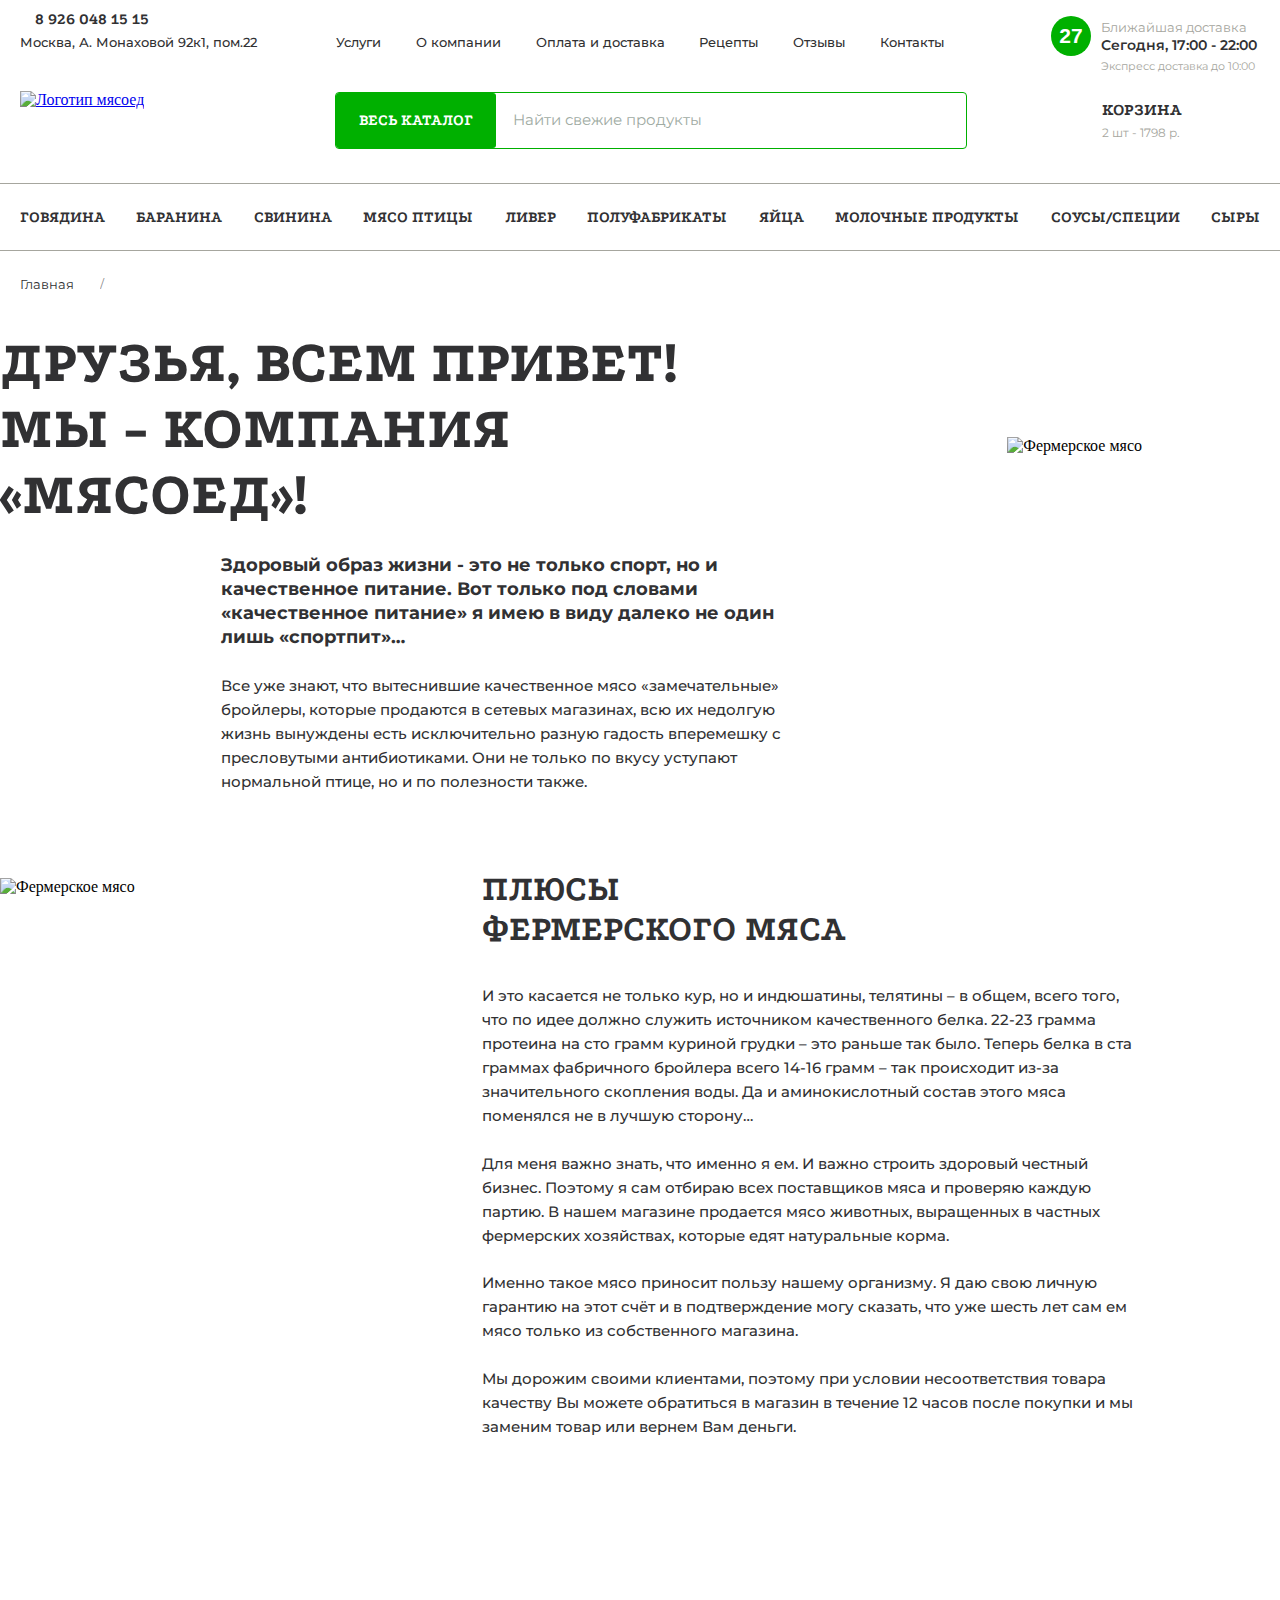
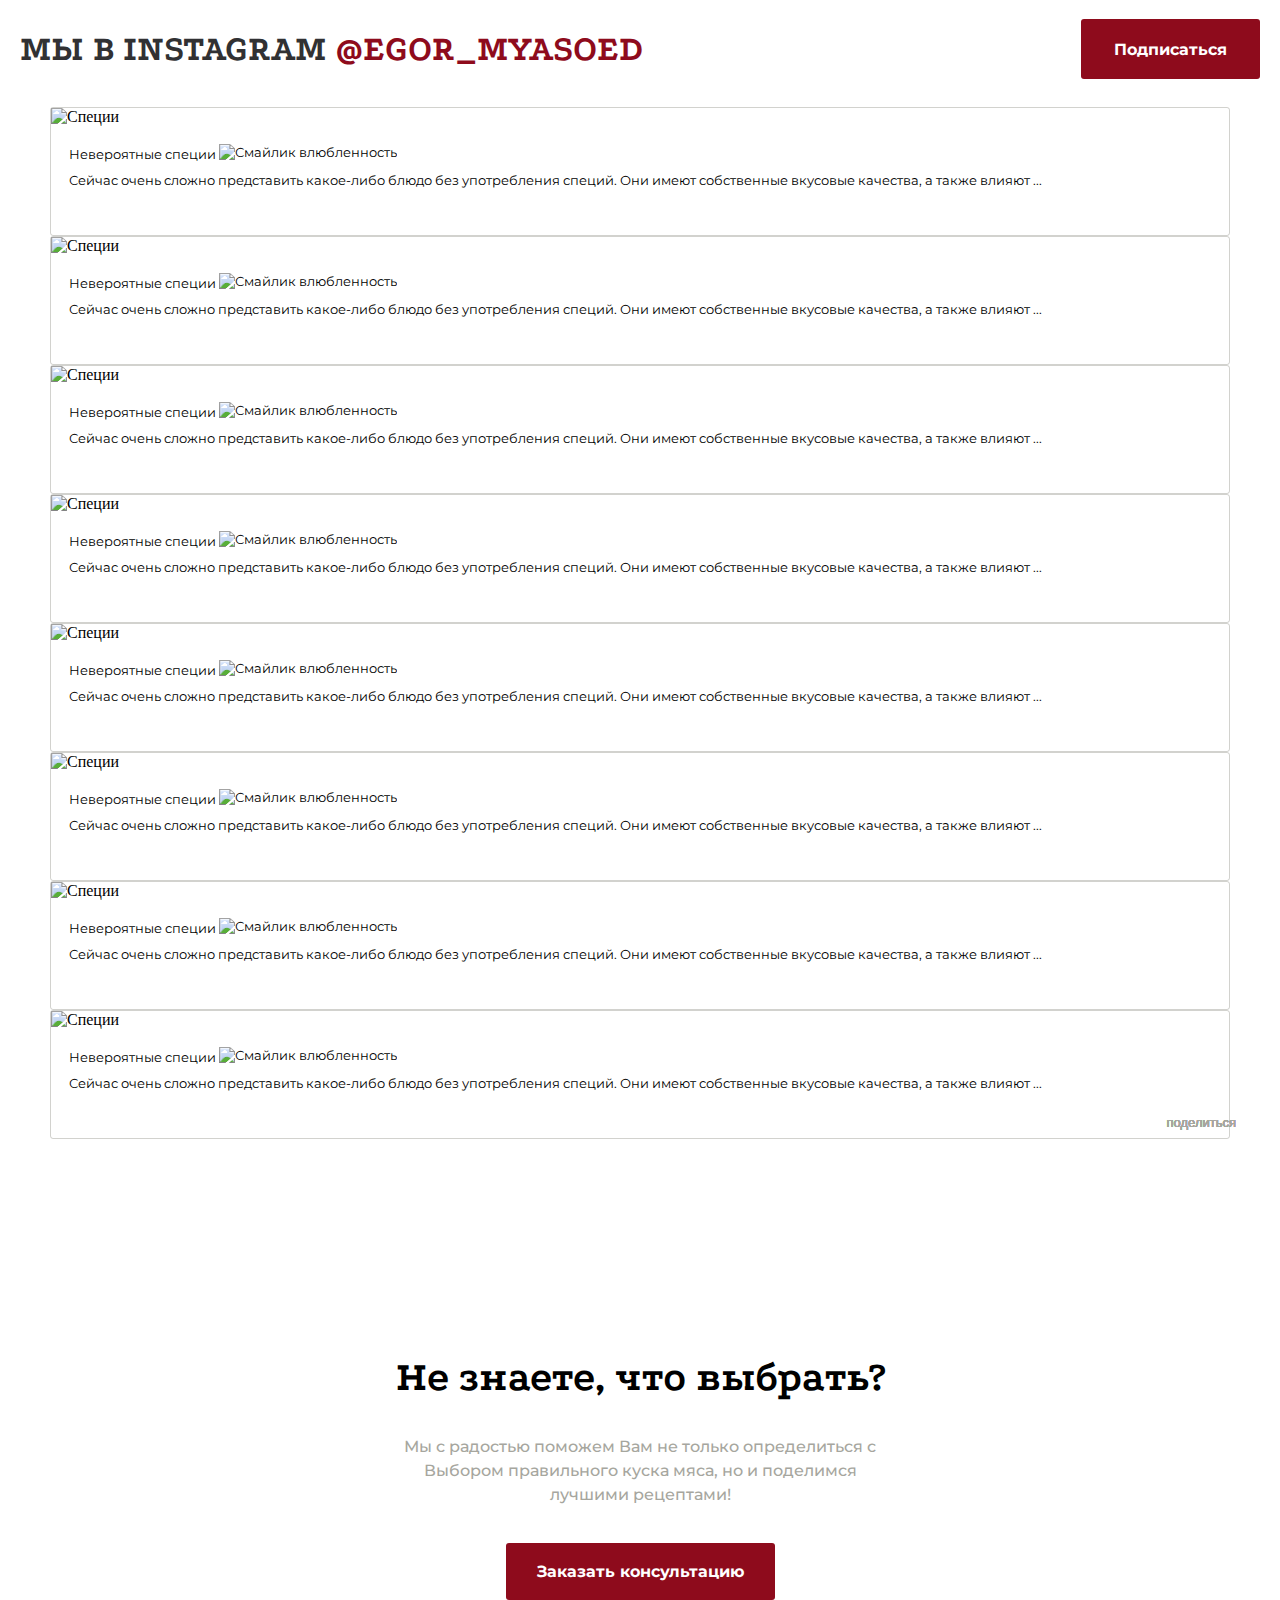
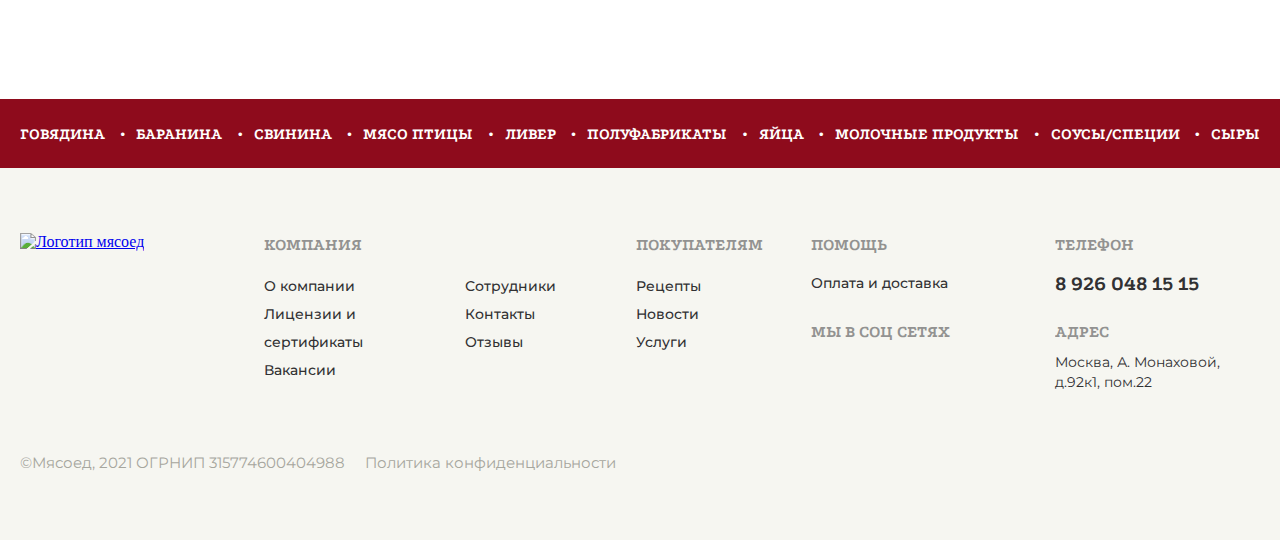
==== about.html @ abfec830 "footer and header mobile for all pages" ====
<!DOCTYPE html>
<html lang="ru">
<head>
    <meta charset="UTF-8">
    <meta http-equiv="X-UA-Compatible" content="IE=edge">
    <meta name="viewport" content="width=device-width, initial-scale=1.0">
    <title>О нас</title>
    <link rel="stylesheet" href="https://unpkg.com/swiper@7/swiper-bundle.min.css"/>
    <link rel="shortcut icon" href="./img/favicon.ico" type="image/x-icon">
    <link rel="stylesheet" href="./css/normilize.css"/>
    <link rel="stylesheet" href="./css/about.css"/>
</head>
<body>
    <div class="container">
        <div class="header-top_background">
            <div class="header-top_container">
                <a class="header-top_left-number" href="tel:+79260481515">
                    <span class="header-top_left-number-img"></span>
                    8 926 048 15 15
                </a>
                <p class="header-top_left-address">
                    <span class="header-top_left-address-icon"></span> 
                    <span class="header-hide-768">
                        Москва, 
                    </span> 
                    А. Монаховой 92к1, пом.22
                </p>
            </div>
        </div>
        <header id="header" class="header">
            <div class="header-top">
                <div class="header-top_left">
                    <a class="header-top_left-number" href="tel:+79260481515">
                        <span class="header-top_left-number-img"></span>
                        8 926 048 15 15
                    </a>
                    <p class="header-top_left-address">
                        Москва, А. Монаховой 92к1, пом.22
                    </p>
                </div>
                <nav class="header-top_centre">
                    <ul class="header-ul">
                        <li class="header-li">
                            <a class="header-li-link" href="#">
                                Услуги
                            </a>
                        </li>
                        <li class="header-li">
                            <a class="header-li-link" href="about.html">
                                О компании
                            </a>
                        </li>
                        <li class="header-li">
                            <a class="header-li-link" href="shopping_сart.html">
                                Оплата и доставка
                            </a>
                        </li>
                        <li class="header-li">
                            <a class="header-li-link" href="recipes.html">
                                Рецепты
                            </a>
                        </li>
                        <li class="header-li">
                            <a class="header-li-link" href="index.html#reviews">
                                Отзывы
                            </a>
                        </li>
                        <li class="header-li">
                            <a class="header-li-link" href="#">
                                Контакты
                            </a>
                        </li>
                    </ul>
                </nav>
                <div class="header-top_right">
                    <div class="header-delivery">
                        <div class="header_number-container">
                            <p class="header_number">
                                27
                            </p>
                        </div>
                        <div class="delivery-date">
                            <p class="header-delivery-nearest">
                                Ближайшая доставка
                            </p>
                            <p class="header-delivery-time">
                                Сегодня, 17:00 - 22:00
                            </p>
                        </div>
                    </div>
                    <p class="express-delivery">
                        <span class="express-delivery-img">
                        </span>
                        Экспресс доставка до 10:00
                    </p>
                </div>
            </div>
            <div class="header-bottom">
                <button id="btnMenu" aria-label="Открыть меню" class="btn-menu">
                </button>
                <a href="index.html" class="header_logo">
                    <img src="./img/footerLogo.png" class="header-logo-img" alt="Логотип мясоед">
                </a>
                <form id="headerForm" action="#" class="header_form">
                    <div class="header_form-btn-container">
                        <a href="#" class="header_form-btn">
                            ВЕСЬ КАТАЛОГ
                        </a>
                    </div>
                    <div class="input-container">
                        <input autocomplete="off" placeholder="Найти свежие продукты" id="inputActive" class="header_input">
                        <div id="drop-input" class="drop-input">
                            <div class="drop-input-padding">
                                <p class="drop-input-head">
                                    Товары
                                </p>
                                <a href="#" class="drop-input-name-container">
                                    <div class="drop-input-name-left">
                                        <img src="./img/dropInput.png" alt="Мякоть говжья" class="drop-input-img">
                                        <h3 class="drop-input-name">
                                            Мякоть говяжья
                                        </h3>
                                    </div>
                                    <p class="drop-input-name-right">
                                        733 руб 
                                        <span class="drop-input-name-right-decoration">
                                            / кг
                                        </span>
                                    </p>
                                </a>
                                <a href="" class="drop-input-name-container">
                                    <div class="drop-input-name-left">
                                        <img src="./img/dropInput.png" alt="Мякоть говжья" class="drop-input-img">
                                        <h3 class="drop-input-name">
                                            Мякоть говяжья
                                        </h3>
                                    </div>
                                    <p class="drop-input-name-right">
                                        850 руб 
                                        <span class="drop-input-name-right-decoration">
                                            / кг
                                        </span>
                                    </p>
                                </a>
                                <a href="#" class="drop-input-name-container">
                                    <div class="drop-input-name-left">
                                        <img src="./img/dropInput.png" alt="Мякоть говжья" class="drop-input-img">
                                        <h3 class="drop-input-name">
                                            Говядина
                                        </h3>
                                    </div>
                                    <p class="drop-input-name-right">
                                        625 руб 
                                        <span class="drop-input-name-right-decoration">
                                            / кг
                                        </span>
                                    </p>
                                </a>
                                <p class="drop-input-head">
                                    Категории
                                </p>
                                <a href="#" class="drop-input-categories">
                                    Говядина
                                </a>
                            </div>
                        </div>
                        <a class="header_search-btn">
                        </a>
                    </div>
                </form>
                <button class="header_favorites-img"></button>
                <div class="header-user-icon-container">
                    <button type="button" onclick="dropdownMenuUser()" id="btnDropdownUser" class="dropbtn header_user-img"></button>
                    <div id="dropdown-menu-user" class="dropdown-content menu-dropdown-user">
                        <ul class="user-ul-menu">
                            <li class="user-li-menu-name">
                               <a href="#" class="user-li-menu-name-link">
                                Михаил Л
                               </a>
                            </li>
                            <li class="user-li-menu">
                                <div class="user-separation-menu"></div>
                            </li>
                            <li class="user-li-menu">
                                <a href="#" class="user-li-menu-link">
                                    Мои заказы
                                </a>
                            </li>
                            <li class="user-li-menu">
                                <a href="#" class="user-li-menu-link">
                                    Выход
                                </a>
                            </li>
                        </ul>
                    </div>
                </div>
                <div class="header_bascet">
                    <a href="shopping_сart.html" class="header_bascet-link-container">
                        <span class="header_bascet-link">
                            КОРЗИНА
                            <p class="header_bascet-txt">
                                2 шт - 1798 р.
                            </p>
                        </span>
                        <span class="header_bascet-img"></span>
                    </a>    
                </div>
            </div>
            <div id="dropMenu" class="menu-drop">
                <form id="headerForm" action="#" class="menu_form">
                    <div class="input-container">
                        <input autocomplete="off" placeholder="Найти свежие продукты" id="inputActive" class="header_input">
                        <a class="header_search-btn">
                        </a>
                    </div>
                </form>
                <nav class="header-products">
                    <ul class="products_ul">
                        <li class="products_li">
                            <a class="products_li-link" href="#">
                                ГОВЯДИНА
                            </a>
                            </li>
                        <li class="products_li">
                            <a class="products_li-link" href="catalog.html">
                                БАРАНИНА
                            </a>
                            </li>
                        <li class="products_li">
                            <a class="products_li-link" href="#">
                                СВИНИНА
                            </a>
                            </li>
                        <li class="products_li">
                            <a class="products_li-link" href="#">
                                МЯСО ПТИЦЫ
                            </a>
                        </li>
                        <li class="products_li">
                            <a class="products_li-link" href="#">
                                ЛИВЕР
                            </a>
                            </li>
                        <li class="products_li">
                            <a class="products_li-link" href="#">
                                ПОЛУФАБРИКАТЫ
                            </a>
                            </li>
                        <li class="products_li">
                            <a class="products_li-link" href="#">
                                ЯЙЦА
                            </a>
                            </li>
                        <li class="products_li">
                            <a class="products_li-link" href="#">
                                МОЛОЧНЫЕ ПРОДУКТЫ
                            </a>
                        </li>
                        <li class="products_li">
                            <a class="products_li-link" href="#">
                                СОУСЫ/СПЕЦИИ
                            </a>
                        </li>
                        <li class="products_li">
                            <a class="products_li-link" href="#">
                                СЫРЫ
                            </a>
                        </li>
                    </ul>
                </nav>
                <div class="header_separation-menu"></div>
                <nav class="header-top_menu">
                    <ul class="header-ul">
                        <li class="header-li">
                            <a class="header-li-link" href="#">
                                Услуги
                            </a>
                        </li>
                        <li class="header-li">
                            <a href="about.html" class="header-li-link">
                                О компании
                            </a>
                        </li>
                        <li class="header-li">
                            <a class="header-li-link" href="shopping_сart.html">
                                Оплата и доставка
                            </a>
                        </li>
                        <li class="header-li">
                            <a href="recipes.html" class="header-li-link">
                                Рецепты
                            </a>
                        </li>
                        <li class="header-li">
                            <a class="header-li-link" href="#reviews">
                                Отзывы
                            </a>
                        </li>
                        <li class="header-li">
                            <a href="contacts.html" class="header-li-link">
                                Контакты
                            </a>
                        </li>
                    </ul>
                </nav>
                <div class="header_separation-menu"></div>
                <div class="menu-user-container">
                    <a href="#" class="menu-user">
                        <span class="menu-favorites-icon"></span>
                         Избранное
                    </a>
                    <a href="#" class="menu-user">
                        <span class="menu-user-icon"></span>
                         Личный кабинет
                    </a>
                </div>
            </div>
        </header>
        <div class="header_separation"></div>
        <menu class="header menu">
            <nav class="header-products">
                <ul class="products_ul">
                    <li class="products_li">
                        <a class="products_li-link" href="#">
                            ГОВЯДИНА
                        </a>
                        </li>
                    <li class="products_li">
                        <a class="products_li-link products_li-link-is-active" href="#">
                            БАРАНИНА
                        </a>
                        </li>
                    <li class="products_li">
                        <a class="products_li-link" href="#">
                            СВИНИНА
                        </a>
                        </li>
                    <li class="products_li">
                        <a class="products_li-link" href="#">
                            МЯСО ПТИЦЫ
                        </a>
                    </li>
                    <li class="products_li">
                        <a class="products_li-link" href="#">
                            ЛИВЕР
                        </a>
                        </li>
                    <li class="products_li">
                        <a class="products_li-link" href="#">
                            ПОЛУФАБРИКАТЫ
                        </a>
                        </li>
                    <li class="products_li">
                        <a class="products_li-link" href="#">
                            ЯЙЦА
                        </a>
                        </li>
                    <li class="products_li">
                        <a class="products_li-link" href="#">
                            МОЛОЧНЫЕ ПРОДУКТЫ
                        </a>
                    </li>
                    <li class="products_li">
                        <a class="products_li-link" href="#">
                            СОУСЫ/СПЕЦИИ
                        </a>
                    </li>
                    <li class="products_li">
                        <a class="products_li-link" href="#">
                            СЫРЫ
                        </a>
                    </li>
                </ul>
            </nav>
        </menu>
        <div class="header_separation-bottom"></div>
        <p class="path">
            <a href="#" class="path-link">
                Главная 
            </a>
            <span class="path-slash">
                /
            </span>
        </p>
        <section class="container">
            <div class="peculiarities">
                <h2 class="peculiarities-h2 h2">
                    ДРУЗЬЯ, ВСЕМ ПРИВЕТ! МЫ - КОМПАНИЯ «МЯСОЕД»!
                </h2>
                <div class="peculiarities-description-top">
                    <p class="peculiarities-head">
                        Здоровый образ жизни - это не только спорт, но и качественное питание. Вот только под словами «качественное питание» я имею в виду далеко не один лишь «спортпит»…
                    </p>
                    <p class="peculiarities-txt peculiarities-txt-bottom">
                        Все уже знают, что вытеснившие качественное мясо «замечательные» бройлеры, которые продаются в сетевых магазинах, всю их недолгую жизнь вынуждены есть исключительно разную гадость вперемешку с пресловутыми антибиотиками. Они не только по вкусу уступают нормальной птице, но и по полезности также.
                    </p>
                </div>
                <img src="./img/peculiarities_one.png" class="peculiarities-img-top" alt="Фермерское мясо">
                <img src="./img/peculiarities_two.png" class="peculiarities-img-bottom" alt="Фермерское мясо">
                <div class="peculiarities-two-container">
                    <h2 class="peculiarities-two">
                        ПЛЮСЫ ФЕРМЕРСКОГО МЯСА
                    </h2>
                    <div class="peculiarities-description-bottom">
                        <p class="peculiarities-txt">
                            И это касается не только кур, но и индюшатины, телятины – в общем, всего того, что по идее должно служить источником качественного белка. 22-23 грамма протеина на сто грамм куриной грудки – это раньше так было. Теперь белка в ста граммах фабричного бройлера всего 14-16 грамм – так происходит из-за значительного скопления воды. Да и аминокислотный состав этого мяса поменялся не в лучшую сторону…
                        </p>
                        <p class="peculiarities-txt">
                            Для меня важно знать, что именно я ем. И важно строить здоровый честный бизнес. Поэтому я сам отбираю всех поставщиков мяса и проверяю каждую партию. В нашем магазине продается мясо животных, выращенных в частных фермерских хозяйствах, которые едят натуральные корма.
                        </p>
                        <p class="peculiarities-txt">
                            Именно такое мясо приносит пользу нашему организму. Я даю свою личную гарантию на этот счёт и в подтверждение могу сказать, что уже шесть лет сам ем мясо только из собственного магазина.
                        </p>
                        <p class="peculiarities-txt">
                            
                            Мы дорожим своими клиентами, поэтому при условии несоответствия товара качеству Вы можете обратиться в магазин в течение 12 часов после покупки и мы заменим товар или вернем Вам деньги.
                        </p>
                    </div>
                </div>
            </div>
        </section>
        <div class="section-separation"></div>
        <section class="container">
            <div class="instagram">
                <div class="instagram-top">
                    <h2 class="instagram-head">
                        МЫ В INSTAGRAM 
                        <a target="_blank" href="https://www.instagram.com/egor_myasoed/" class="instagram-head-link">
                            @EGOR_MYASOED
                        </a>
                    </h2>
                    <button class="instagram-btn">
                        Подписаться
                    </button>
                </div>
                <div class="swiper-instagram-wrapper">
                    <div class="swiper-button-prev swiper-instagram-prev"></div>
                    <div class="swiper-button-next swiper-instagram-next"></div>
                    <div class="swiper-instagram">
                        <div class="swiper-wrapper swiper-wrapper-height">
                            <div class="swiper-slide">
                                <div class="instagram-card">
                                    <img class="instagram-card-img" src="./img/instagram_one.png" alt="Специи">
                                    <p class="instagram-card-description-head">
                                        Невероятные специи <img src="./img/smiling-face.png" class="instagram-smile" alt="Смайлик влюбленность">
                                    </p>
                                    <p class="instagram-card-description">
                                       Сейчас очень сложно представить какое-либо блюдо без употребления специй. Они имеют собственные вкусовые качества, а также влияют ...
                                    </p>
                                    <a href="#" class="instagram-card-link">
                                        <span class="instagram-card-link-img"></span>
                                        поделиться
                                    </a>
                                </div>
                            </div>
                            <div class="swiper-slide">
                                <div class="instagram-card">
                                    <img class="instagram-card-img" src="./img/instagram_two.png" alt="Специи">
                                    <p class="instagram-card-description-head">
                                        Невероятные специи <img src="./img/smiling-face.png" class="instagram-smile" alt="Смайлик влюбленность">
                                    </p>
                                    <p class="instagram-card-description">
                                        Сейчас очень сложно представить какое-либо блюдо без употребления специй. Они имеют собственные вкусовые качества, а также влияют ...
                                    </p>
                                    <a href="#" class="instagram-card-link">
                                        <span class="instagram-card-link-img"></span>
                                        поделиться
                                    </a>
                                </div>
                            </div>
                            <div class="swiper-slide">
                                <div class="instagram-card">
                                    <img class="instagram-card-img" src="./img/instagram_three.png" alt="Специи">
                                    <p class="instagram-card-description-head">
                                        Невероятные специи <img src="./img/smiling-face.png" class="instagram-smile" alt="Смайлик влюбленность">
                                    </p>
                                    <p class="instagram-card-description">
                                        Сейчас очень сложно представить какое-либо блюдо без употребления специй. Они имеют собственные вкусовые качества, а также влияют ...
                                    </p>
                                    <a href="#" class="instagram-card-link">
                                        <span class="instagram-card-link-img"></span>
                                        поделиться
                                    </a>
                                </div>
                            </div>
                            <div class="swiper-slide">
                                <div class="instagram-card">
                                    <img class="instagram-card-img" src="./img/instagram_four.png" alt="Специи">
                                    <p class="instagram-card-description-head">
                                        Невероятные специи <img src="./img/smiling-face.png" class="instagram-smile" alt="Смайлик влюбленность">
                                    </p>
                                    <p class="instagram-card-description">
                                        Сейчас очень сложно представить какое-либо блюдо без употребления специй. Они имеют собственные вкусовые качества, а также влияют ...
                                
                                    </p>
                                    <a href="#" class="instagram-card-link">
                                        <span class="instagram-card-link-img"></span>
                                        поделиться
                                    </a>
                                </div>
                            </div>
                            <div class="swiper-slide">
                                <div class="instagram-card">
                                    <img class="instagram-card-img" src="./img/instagram_one.png" alt="Специи">
                                    <p class="instagram-card-description-head">
                                        Невероятные специи <img src="./img/smiling-face.png" class="instagram-smile" alt="Смайлик влюбленность">
                                    </p>
                                    <p class="instagram-card-description">
                                        Сейчас очень сложно представить какое-либо блюдо без употребления специй. Они имеют собственные вкусовые качества, а также влияют ...
                                    </p>
                                    <a href="#" class="instagram-card-link">
                                        <span class="instagram-card-link-img"></span>
                                        поделиться
                                    </a>
                                </div>
                            </div>
                            <div class="swiper-slide">
                                <div class="instagram-card">
                                    <img class="instagram-card-img" src="./img/instagram_two.png" alt="Специи">
                                    <p class="instagram-card-description-head">
                                        Невероятные специи <img src="./img/smiling-face.png" class="instagram-smile" alt="Смайлик влюбленность">
                                    </p>
                                    <p class="instagram-card-description">
                                        Сейчас очень сложно представить какое-либо блюдо без употребления специй. Они имеют собственные вкусовые качества, а также влияют ...
                                    </p>
                                    <a href="#" class="instagram-card-link">
                                        <span class="instagram-card-link-img"></span>
                                        поделиться
                                    </a>
                                </div>
                            </div>
                            <div class="swiper-slide">
                                <div class="instagram-card">
                                    <img class="instagram-card-img" src="./img/instagram_three.png" alt="Специи">
                                    <p class="instagram-card-description-head">
                                        Невероятные специи <img src="./img/smiling-face.png" class="instagram-smile" alt="Смайлик влюбленность">
                                    </p>
                                    <p class="instagram-card-description">
                                        Сейчас очень сложно представить какое-либо блюдо без употребления специй. Они имеют собственные вкусовые качества, а также влияют ...
                                    </p>
                                    <a href="#" class="instagram-card-link">
                                        <span class="instagram-card-link-img"></span>
                                        поделиться
                                    </a>
                                </div>
                            </div>
                            <div class="swiper-slide">
                                <div class="instagram-card">
                                    <img class="instagram-card-img" src="./img/instagram_four.png" alt="Специи">
                                    <p class="instagram-card-description-head">
                                        Невероятные специи <img src="./img/smiling-face.png" class="instagram-smile" alt="Смайлик влюбленность">
                                    </p>
                                    <p class="instagram-card-description">
                                        Сейчас очень сложно представить какое-либо блюдо без употребления специй. Они имеют собственные вкусовые качества, а также влияют ...
                                
                                    </p>
                                    <a href="#" class="instagram-card-link">
                                        <span class="instagram-card-link-img"></span>
                                        поделиться
                                    </a>
                                </div>
                            </div>
                        </div>
                    </div>
                </div>
            </div>
        </section>
        <section class="consultation-background-container">
            <div class="consultation-background">
                <div class="consultation">
                    <h2 class="consultation-h2">
                        Не знаете, что выбрать?
                    </h2>
                    <p class="consultation-txt">
                        Мы с радостью поможем Вам не только определиться с Выбором правильного
                        куска мяса, но и поделимся лучшими рецептами!
                    </p>
                    <div class="consultation-link-container">
                        <a class="consultation-link" href="#">
                            Заказать консультацию
                        </a>
                    </div>
                </div>
            </div>
        </section>
        <footer class="container footer-top-contaner">
            <div class="footer-top">
                <a href="#header" class="footer-top-link">
                    Вернуться наверх
                </a>
                <nav class="footer-top-products">
                    <ul class="footer-top-products_ul">
                        <li class="footer-top-products_li">
                            <a class="footer-top-products-link" href="#">
                                ГОВЯДИНА
                            </a>
                        </li>
                        <li class="footer-top-products_li">
                            <a class="footer-top-products-link" href="#">
                                БАРАНИНА
                            </a>
                        </li>
                        <li class="footer-top-products_li">
                            <a class="footer-top-products-link" href="#">
                                СВИНИНА
                            </a>
                        </li>
                        <li class="footer-top-products_li">
                            <a class="footer-top-products-link" href="#">
                               МЯСО ПТИЦЫ
                            </a>
                        </li>
                        <li class="footer-top-products_li">
                            <a class="footer-top-products-link" href="#">
                                ЛИВЕР
                            </a>
                        </li>
                        <li class="footer-top-products_li">
                            <a class="footer-top-products-link" href="#">
                                ПОЛУФАБРИКАТЫ
                            </a>
                        </li>
                        <li class="footer-top-products_li">
                            <a class="footer-top-products-link" href="#">
                                ЯЙЦА
                            </a>
                        </li>
                        <li class="footer-top-products_li">
                            <a class="footer-top-products-link" href="#">
                                МОЛОЧНЫЕ ПРОДУКТЫ
                            </a>
                        </li>
                        <li class="footer-top-products_li">
                            <a class="footer-top-products-link" href="#">
                                СОУСЫ/СПЕЦИИ
                            </a>
                        </li>
                        <li class="footer-top-products_li">
                            <a class="footer-top-products-link" href="#">
                                СЫРЫ
                            </a>
                        </li>
                    </ul>
                </nav>
            </div>
            <div class="footer-middle">
                <a class="footer-logo-link" href="index.html">
                    <img src="./img/footerLogo.png" class="footer-logo" alt="Логотип мясоед">
                </a>
                <div class="footer-middle-company">
                    <p class="footer-middle-company-head">
                        КОМПАНИЯ
                    </p>
                    <ul class="footer-middle-ul">
                        <li class="footer-middle-li">
                            <a href="about.html" class="footer-middle-link">
                                О компании
                            </a>
                             <a href="#" class="footer-middle-link">
                                Лицензии и сертификаты
                            </a> 
                            <a href="#" class="footer-middle-link">
                                Вакансии
                            </a>
                        </li>
                        <li class="footer-middle-li">
                            <a href="#" class="footer-middle-link">
                                Сотрудники
                            </a>
                            <a href="contacts.html" class="footer-middle-link">
                                Контакты
                            </a>
                            <a href="index.html#reviews" class="footer-middle-link">
                                Отзывы
                            </a>
                        </li>
                    </ul>
                </div>
                <div class="footer-middle-company footer-middle-customer">
                    <p class="footer-middle-company-head">
                        ПОКУПАТЕЛЯМ
                    </p>
                    <ul class="footer-middle-ul-customer">
                        <li class="footer-middle-li">
                            <a href="recipes.html" class="footer-middle-link">
                                Рецепты
                            </a>
                        </li>
                        <li class="footer-middle-li">
                            <a href="#" class="footer-middle-link">
                                Новости
                            </a>
                        </li>
                        <li class="footer-middle-li">
                            <a href="#" class="footer-middle-link">
                                Услуги
                            </a>
                        </li>
                    </ul>
                </div>
                <div class="footer-middle-help-social">
                    <div class="footer-middle-help">
                        <p class="footer-middle-help-head">
                            ПОМОЩЬ
                        </p>
                        <a href="shopping_сart.html" class="footer-middle-link">
                            Оплата и доставка
                        </a>
                    </div>
                    <div class="footer-middle-social">
                        <p class="footer-middle-social-head">
                            МЫ В СОЦ СЕТЯХ
                        </p>
                        <ul class="footer-middle-social-ul">
                            <li class="footer-middle-li-social">
                                <a target="_blank" href="https://www.instagram.com/egor_myasoed/" class="footer-middle-link-instagram">
                                </a>
                            </li>
                            <li class="footer-middle-li-social">
                                <a target="_blank" href="https://www.facebook.com/Myasoed-678378309342934/" class="footer-middle-link-facebook">
                                </a>
                            </li>
                        </ul>
                    </div>
                </div>
                <div class="footer-middle-tel-address">
                    <div class="footer-middle-tel">
                        <p class="footer-middle-tel-head">
                            ТЕЛЕФОН
                        </p>
                        <a href="tel:+79260481515" class="footer-middle-tel-number">
                            8 926 048 15 15
                        </a>
                    </div>
                    <div class="footer-middle-address">
                        <p class="footer-middle-address-head">
                            АДРЕС
                        </p>
                        <p class="footer-middle-address-txt">
                            Москва, А. Монаховой,
                            д.92к1, пом.22
                        </p>
                    </div>
                </div>
                <div class="footer-middle-social-768">
                    <p class="footer-middle-social-head">
                        МЫ В СОЦ СЕТЯХ
                    </p>
                    <ul class="footer-middle-social-ul">
                        <li class="footer-middle-li-social">
                            <a target="_blank" href="https://www.instagram.com/egor_myasoed/" class="footer-middle-link-instagram">
                            </a>
                        </li>
                        <li class="footer-middle-li-social">
                            <a target="_blank" href="https://www.facebook.com/Myasoed-678378309342934/" class="footer-middle-link-facebook">
                            </a>
                        </li>
                    </ul>
                </div>
            </div>
            <div class="footer-bottom">
                <div class="footer-bottom-left">
                    <p class="footer-bottom-info">
                        ©Мясоед, 2021 ОГРНИП 315774600404988
                    </p>
                    <a href="#" class="footer-bottom-politics">
                        Политика конфиденциальности
                    </a>
                </div>
                <div class="footer-bottom-right">
                    <span class="footer-bottom-mastercard"></span>
                    <span class="footer-bottom-visa"></span>
                    <span class="footer-bottom-maestro"></span>
                </div>
            </div>
        </footer>
    </div>
<script src="https://unpkg.com/swiper@7/swiper-bundle.min.js"></script>
<script src="./js/about.js"></script>
</body>
</html>
---- css/about.css ----
@import url('https://fonts.googleapis.com/css2?family=Podkova:wght@400;500;600;700;800&display=swap');

@import url('https://fonts.googleapis.com/css2?family=Montserrat:ital,wght@0,300;0,400;0,500;0,600;0,700;0,800;0,900;1,300;1,400;1,500;1,600;1,700;1,800&family=Podkova:wght@700&display=swap');

@import url('https://fonts.googleapis.com/css2?family=Montserrat:ital,wght@0,300;0,400;0,500;0,600;0,700;0,800;0,900;1,300;1,400;1,500;1,600;1,700;1,800&family=Podkova:wght@700&display=swap');

.container {
    width: 100%;
}

body {
    margin: 0;
    padding: 0;
}

p {
    margin: 0;
    padding: 0;
}

html {
    scroll-behavior: smooth;
}

ul {
    margin: 0;
    padding: 0;
}

li {
    list-style-type: none;
    padding: 0;
    margin: 0;
}

.header {
    max-width: 1290px;
    margin: auto;
    padding-right: 20px;
    padding-left: 20px;
}

.header-top_left-number {
    font-family: 'Podkova', sans-serif;
    font-weight: 700;
    font-size: 16px;
    line-height: 17.73px;
    color: #313133;
    text-decoration: none;
    margin-bottom: 7px;
    margin-top: -14px;
}

.header-top_left-address {
    font-family:'Montserrat', Times, serif;
    font-weight: 500;
    font-size: 13px;
    line-height: 15.85px;
    color: #313133;
}

.header-top_background {
    display: none;
    height: 40px;
}

.menu-drop {
    display: none;
}

.btn-menu {
    display: none;
    background-color: transparent;
    border: none;
    background-repeat: no-repeat;
    background-image:  url(../img/burgerOpen.svg);
    width: 63px;
    height: 63px;
}

.header-top_left-number-img {
    background-image: url(../img/phone-call.svg);
    background-color: transparent;
    background-repeat: no-repeat;
    width: 11px;
    height: 11px;
    display: block;
    margin: auto;
    margin-right: 4px;
    margin-left: 0;
    margin-top: 3px;
}

.header-top_centre {
    padding-top: 20px;
}

.header_bascet-link-container {
    text-decoration: none;
    cursor: pointer;
    display: flex;
    align-items: center;
}

.header-top_left-number {
    display: flex;
}

.header-top {
    display: grid;
    grid-template-columns: 1fr 2.5fr 1fr;
    align-items: center;
    margin-bottom: 13px;
    column-gap: 10px;
}

.header-ul {
    display: flex;
    list-style-type: none;
    justify-content: space-evenly;
    margin-top: -12px;
}

.header-delivery {
    display: flex;
    justify-content: flex-end;
    margin-right: 3px;
}

.header-li-link {
    text-decoration: none;
    font-family: 'Montserrat', sans-serif;
    font-weight: 500;
    font-size: 13px;
    line-height: 15.15px;
    color: #313133;
}

.header_number {
    height: 40px;
    font-family: 'Oswald', sans-serif;
    font-weight: 700;
    font-size: 21px;
    line-height: 31.12px;
    color: #FFFFFF;
    display: block;
    padding-top: 4px;
}

.header_number-container {
    width: 40px;
    height: 40px;
    display: block;
    background-color: #00B000;
    text-align: center;
    border-radius: 50%;
    margin-right: 10px;
    margin-top: -2px;
}

.delivery-date {
    font-family: 'Montserrat', sans-serif;
    font-weight: 400;
    font-size: 13px;
    line-height: 18px;
    color: #A6A69E;
}

.products_li-link {
    font-family: 'Podkova',sans-serif;
    font-size: 16px;
    font-style: normal;
    font-weight: 700;
    line-height: 18px;
    letter-spacing: 0em;
    color: #313133;
    text-decoration: none;
}

.header-delivery-time {
    font-family: 'Montserrat', sans-serif;
    font-weight: 600;
    font-size: 14px;
    line-height: 18px;
    color: #313133;
}

.express-delivery {
    font-family: 'Montserrat', sans-serif;
    font-weight: 400;
    font-size: 11px;
    line-height: 18px;
    color: #A6A69E;
    display: flex;
    justify-content: flex-end;
    margin-right: 5px;
    align-items: center;
}

.express-delivery-img {
    background-image: url(../img/deadline_img.svg);
    background-color: transparent;
    background-repeat: no-repeat;
    width: 20px;
    height: 20px;
    display: block;
    margin-right: 4px;
}

.header_logo {
    width: 259px;
    height: 60px;
    display: block;
    margin-right: 10px;
}

.header-bottom {
    display: grid;
    grid-template-columns: 1.21fr 2.5fr 0.20fr 0.24fr 0.55fr;
    margin-bottom: 31px;
    align-items: center;
}

.header_form-btn-container {
    max-width: 160px;
    height: 55px;
    text-align: center;
    display: flex;
    align-items: center;
}

.header-logo-img {
    width: 259px;
    height: 60px;
}

.header_form-btn {
    background-color: #00B000;
    font-family: 'Podkova', sans-serif;
    font-weight: 700;
    font-size: 16px;
    line-height: 17px;
    color: #FFFFFF;
    border: none;
    border-radius: 3px;
    text-decoration: none;
    min-width: 160px;
    padding-top: 19px;
    padding-bottom: 19px;
}

.header_input::placeholder {
    font-family: 'Montserrat', sans-serif;
    font-weight: 400;
    font-size: 15px;
    line-height: 18.29px;
    color: #A0ABA3;
}

.header_input {
    font-family: 'Montserrat', sans-serif;
    font-weight: 400;
    font-size: 15px;
    line-height: 18.29px;
    color: #A0ABA3;
    padding-top: 17px;
    padding-bottom: 8px;
    padding-left: 17px;
    border: none;
    outline: none;
    margin-bottom: 9px;
}

.header_favorites-img {
    background-image: url(../img/favorite_active.svg);
    background-color: transparent;
    background-repeat: no-repeat;
    width: 20px;
    height: 20px;
    border: none;
    padding: 0;
    display: block;
    cursor: pointer;
}

.header_user-img {
    background-image: url(../img/user_profile.svg);
    background-color: transparent;
    background-repeat: no-repeat;
    width: 20px;
    height: 20px;
    border: none;
    padding: 0;
    display: block;
    cursor: pointer;
}

.header_bascet-link {
    font-family: 'Podkova', sans-serif;
    font-weight: 700;
    font-size: 17px;
    line-height: 18.84px;
    color: #313133;
    margin: 0;
}

.header_bascet-txt {
    font-family: 'Montserrat', sans-serif;
    font-weight: 400;
    font-size: 12px;
    line-height: 15.85px;
    color: #A6A69E;
    padding-top: 5px;
    white-space: nowrap;
}

.header_bascet-img {
    background-image: url(../img/bascetImgActive.svg);
    background-color: transparent;
    background-repeat: no-repeat;
    width: 63px;
    height: 63px;
    padding: 0;
    display: block;
    margin-left: 15px;
}

.header_bascet {
    display: flex;
    justify-content: space-around;
    align-items: center;
}

.header-top_right {
    padding-top: 18px;
}

.products_ul {
    display: flex;
    justify-content: space-between;
}

.products_li {
    font-family: 'Podkova', sans-serif;
    font-weight: 700;
    font-size: 16px;
    line-height: 17.73px;
    color: #313133;
}

.header menu {
    margin-bottom: 25px;
}

.header_separation {
    width: 100%;
    border-bottom: 1px solid #A6A69E;
    margin-bottom: 24px;
}

.header_separation-bottom {
    width: 100%;
    border-bottom: 1px solid #A6A69E;
    margin-bottom: 24px;
}

.menu {
    margin-bottom: 23px;
    padding: 0;
    max-width: 1330px;
}

.footer-top-products_li:not(:first-child)::before {
    content: '.';
    font-size: 30px;
    color: #FFFFFF;
    margin-right: 10px;
}

.footer-top-products_li {
    display: flex;
    align-items: flex-end;
}

.footer-top {
    background-color:#8E0B1C;
    margin-bottom: 65px;
}

.footer-top-products-link {
    font-family: 'Podkova', sans-serif;
    font-size: 16px;
    font-style: normal;
    font-weight: 700;
    line-height: 18px;
    letter-spacing: 0em;
    color: #FFFFFF;
    text-decoration: none;
}


.footer-top-link {
    display: none;
}

.footer-middle {
    max-width: 1290px;
    margin: auto;
    display: grid;
    justify-content: space-between;
    margin-bottom: 59px;
    padding-right: 20px;
    padding-left: 20px;
    grid-template-columns: 1.1fr 1.5fr 1fr 1.1fr 1.05fr;
    column-gap: 30px;
}

.footer-logo {
    width: 218px;
    height: 51px;
}

.footer-bottom {
    max-width: 1290px;
    margin: auto;
    display: flex;
    justify-content: space-between;
    padding-bottom: 65px;
    padding-left: 20px;
    padding-right: 20px;
}

.footer-middle-ul {
    display: flex;
    justify-content: space-between;
}

.footer-middle-company-head {
    font-family: 'Podkova', sans-serif;
    font-size: 17px;
    font-style: normal;
    font-weight: 700;
    line-height: 24px;
    letter-spacing: 0em;
    color:#313133;
    opacity: 50%;
    margin-bottom: 15px;
}

.footer-middle-help-head {
    font-family: 'Podkova', sans-serif;
    font-size: 17px;
    font-style: normal;
    font-weight: 700;
    line-height: 24px;
    letter-spacing: 0em;
    color:#313133;
    opacity: 50%;
    margin-bottom: 12px;
}

.footer-middle-tel-head {
    font-family: 'Podkova', sans-serif;
    font-size: 17px;
    font-style: normal;
    font-weight: 700;
    line-height: 24px;
    letter-spacing: 0em;
    color:#313133;
    opacity: 50%;
    margin-bottom: 14px;
}

.footer-middle-li {
    display: flex;
    flex-direction: column;
}

.footer-middle-li:first-child {
    margin-right: 29px;
}

.footer-middle-help {
    margin-bottom: 23px;
}

.footer-middle-tel {
    margin-bottom: 23px;
}

.footer-middle-social-768 {
    display: none;
}

.footer-middle-social-head {
    font-family: 'Podkova', sans-serif;
    font-size: 17px;
    font-style: normal;
    font-weight: 700;
    line-height: 24px;
    letter-spacing: 0em;
    color:#313133;
    opacity: 50%;
    margin-bottom: 7px;
}

.footer-middle-tel-number {
    font-family: 'Podkova',sans-serif;
    font-size: 21px;
    font-style: normal;
    font-weight: 700;
    line-height: 26px;
    letter-spacing: 0em;
    color: #313133;
    text-decoration: none;
}

.footer-middle-address-head {
    font-family: 'Podkova', sans-serif;
    font-size: 17px;
    font-style: normal;
    font-weight: 700;
    line-height: 24px;
    letter-spacing: 0em;
    color:#313133;
    opacity: 50%;
    margin-bottom: 8px;
}

.footer-middle-address-txt {
    font-family: 'Montserrat',sans-serif;
    font-size: 14px;
    font-style: normal;
    font-weight: 400;
    line-height: 20px;
    letter-spacing: 0em;
    color: #313133;
}

.footer-middle-address {
    max-width: 210px;
}





.footer-middle-link {
    font-family: 'Montserrat', sans-serif;
    font-size: 13.5px;
    font-style: normal;
    font-weight: 500;
    line-height: 28px;
    letter-spacing: 0em;
    color: #313133;
    text-decoration: none;
    transition: color 0.2s;
}

.footer-middle-link:hover {
    color: #8E0B1C;
    transition: color 0.2s;
}

.footer-top-products_ul {
    display: flex;
    max-width: 1290px;
    margin: auto;
    padding-top: 10px;
    padding-bottom: 25px;
    align-items: flex-end;
    justify-content: space-between;
    padding-left: 20px;
    padding-right: 20px;
}

.footer-middle-link-instagram {
    background-color: transparent;
    background-repeat: no-repeat;
    background-image: url(../img/footerInstagram.svg);
    width: 40px;
    height: 40px;
    display: block;
    margin-right: 21px;
    transition: .2s;
}

.footer-middle-link-instagram:hover {
    background-color: transparent;
    background-repeat: no-repeat;
    background-image: url(../img/footerInstagramActive.svg);
    width: 40px;
    height: 40px;
    transition: .3s;
}

.footer-middle-link-facebook {
    background-color: transparent;
    background-repeat: no-repeat;
    background-image: url(../img/footerFacebook.svg);
    width: 40px;
    height: 40px;
    display: block;
    transition: .2s;
}

.footer-middle-link-facebook:hover {
    background-color: transparent;
    background-repeat: no-repeat;
    background-image: url(../img/footerFacebookActive.svg);
    width: 40px;
    height: 40px;
    transition: .3s;
}

.footer-logo-link {
    height: 51px;
}

.footer-middle-social-ul {
    display: flex;
}

.footer-bottom-info {
    font-family: 'Montserrat',sans-serif;
    font-size: 15px;
    font-style: normal;
    font-weight: 400;
    line-height: 24px;
    letter-spacing: 0em;
    color: #A6A69E;
    margin-right: 20px;
}

.footer-bottom-politics {
    font-family: 'Montserrat',sans-serif;
    font-size: 15px;
    font-style: normal;
    font-weight: 400;
    line-height: 24px;
    letter-spacing: 0em;
    color: #A6A69E;
    text-decoration: none;
}

.footer-bottom-mastercard {
    background-color: transparent;
    background-repeat: no-repeat;
    background-image: url(../img/mastercard_icon.svg);
    width: 29px;
    display: block;
    margin-right: 17px;
}

.footer-bottom-visa {
    background-color: transparent;
    background-repeat: no-repeat;
    background-image: url(../img/visa_icon.svg);
    width: 43px;
    margin-right: 17px;
    display: block;
    margin-top: 2px;
}

.footer-bottom-left {
    display: flex;
}

.footer-bottom-right {
    display: flex;
    padding-right: 60px;
    padding-top: 3px;
}

.footer-bottom-maestro {
    background-color: transparent;
    background-repeat: no-repeat;
    background-image: url(../img/maestro_icon.svg);
    width: 43px;
    display: block;
}

.none {
    display: none;
}

.footer-middle-customer {
    margin-left: 50px;
}

.path {
    max-width: 1290px;
    margin: auto;
    margin-bottom: 47px;
    padding-right: 20px;
    padding-left: 20px;
}

.path-link {
    font-family: 'Montserrat', sans-serif;
    font-size: 13px;
    font-style: normal;
    font-weight: 400;
    line-height: 16px;
    color: #313133;
    text-decoration: none;
}

.header-products {
    padding-left: 20px;
    padding-right: 20px;
}

.path-slash {
    opacity: 50%;
    margin-right: 18px;
    margin-left: 23px;
}

.h2 {
    font-family: 'Podkova', sans-serif;
    font-weight: 800;
    font-size: 42px;
    line-height: 46px;
    color: #313133;
    text-align: center;
    padding-top: 70px;
    margin-bottom: 38px;
} 

.peculiarities-h2 {
    text-align: start;
    margin-top: 0;
    padding-top: 0;
    max-width: 702px;
    grid-column-start: 1;
    grid-row-start: 1;
    grid-column-end: 3;
    grid-row-end: 1;
    margin-bottom: 0;
    font-size: 60px;
    line-height: 66px;
    margin-top: -10px;
}

.peculiarities {
    max-width: 1290px;
    margin: auto;
    display: grid;
    grid-template-columns: repeat(4, max-content);
    grid-template-rows: 0fr 0fr 0fr;
    margin-bottom: 167px;
}

.peculiarities-description-top {
    grid-column-start: 2;
    grid-row-start: 2;
    grid-row-end: 3;
    grid-column-end: 4;
    max-width: 600px;
    margin-bottom:40px;
    margin-right: 60px;
    margin-left: -130px;
    margin-top: 25px;
}

.peculiarities-txt-img {
    background-color: transparent;
    background-repeat: no-repeat;
    background-image: url(../img/Plus_img.svg);
    width: 24px;
    height: 24px;
    display: block;
    padding-right: 33px;
}

.peculiarities-txt-bottom {
    margin-bottom: 0;
    line-height: 24px;
}

.peculiarities-img-top {
    grid-column-start: 4;
    grid-column-end: 5;
    grid-row-start: 1;
    grid-row-end: 3;
    max-width: 410px;
    margin-top: 97px;
    margin-left: -12px;
}

.peculiarities-img-bottom {
    grid-column-start: 1;
    grid-row-start: 3;
    grid-row-end: 4;
    grid-column-end: 3;
    max-width: auto;
    margin-top: 21px;
}

.peculiarities-two-container {
    grid-column-start: 3;
    grid-column-end: 5;
    grid-row-start: 3;
    grid-row-end: 4;    
    margin-left: -220px;
    margin-top: 12px;
}

.peculiarities-head {
    font-family: 'Montserrat', sans-serif;
    font-size: 18px;
    font-style: normal;
    font-weight: 700;
    line-height: 24px;
    letter-spacing: 0em;
    text-align: left;
    color: #313133;
    margin-bottom: 25px;
    max-width: 598px;
    padding-right: 40px;
}

.peculiarities-txt {
    font-family: 'Montserrat', sans-serif;
    font-size: 15px;
    font-style: normal;
    font-weight: 500;
    line-height: 24px;
    letter-spacing: 0em;
    text-align: left;
    color: #313133;
    max-width: 660px;
    display: flex;
    margin-bottom: 23.5px;
}

.peculiarities-txt-img {
    background-color: transparent;
    background-repeat: no-repeat;
    background-image: url(../img/Plus_img.svg);
    width: 24px;
    height: 24px;
    display: block;
    padding-right: 33px;
}

.peculiarities-two {
    font-family: 'Podkova', sans-serif;
    font-size: 36px;
    font-style: normal;
    font-weight: 700;
    line-height: 40px;
    letter-spacing: 0em;
    color: #313133;
    max-width: 386px;
    margin-top: 0;
    margin-bottom: 35px;
}

.instagram {
    max-width: 1352px;
    margin: auto;
    padding-left: 20px;
    padding-right: 20px;
}

.instagram-top {
    display: flex;
    justify-content: space-between;
    max-width: 1290px;
    margin: auto;
    margin-bottom: 28px;
}

.instagram-head {
    padding: 0;
    margin: 0;
    font-family: 'Podkova', sans-serif;
    font-size: 36px;
    font-style: normal;
    font-weight: 700;
    line-height: 40px;
    letter-spacing: 0em;
    text-align: left;
    color: #313133;
}

.instagram-head-link {
    text-decoration: none;
    color: #8E0B1C;
}

.instagram-btn {
    font-family: 'Montserrat', sans-serif;
    font-size: 16px;
    font-style: normal;
    font-weight: 700;
    height: 60px;
    text-align: center;
    color: #FFFFFF;
    padding: 10px 33px;
    border: none;
    background-color: #8E0B1C;
    border-radius: 3px;
    margin-top: -10px;
    cursor: pointer;
}

.swiper-instagram-wrapper {
    position: relative;
    margin-bottom: 80px;
    padding-right: 30px;
    padding-left: 30px;
}

.swiper-instagram-prev {
    background-color: transparent;
    background-repeat: no-repeat;
    background-image: url(../img/arrowSwiperOther.svg);
    left: 0px;
    top: 221px;
}

.swiper-instagram-next {
    background-color: transparent;
    background-repeat: no-repeat;
    background-image: url(../img/arrowSwiperOther.svg);
    transform: rotate(180deg);
    top: 197px;
    right: 0px;
}

.swiper-button-next:after {
    content: '';
}

.swiper-button-prev:after {
    content: '';
}

.swiper-instagram {
    margin-bottom: 70px;
    overflow: hidden;
    max-width: 1290px;
    margin: auto;
    cursor: pointer;
}

.instagram-card {
    border-radius: 3px;
    border: 1px solid rgba(166, 166, 158, 0.5);
    height: 100%;
}

.instagram-card-img {
    width: 100%;
}

.instagram-card-description-head {
    padding-bottom: 5px;
    padding-top: 18px;
    font-family: 'Montserrat', sans-serif;
    font-size: 12.5px;
    font-style: normal;
    font-weight: 400;
    line-height: 18px;
    letter-spacing: 0em;
    padding-left: 18px;
    padding-right: 20px;
}

.instagram-smile {
    width: 12px;
    height: 12px;
    vertical-align: middle;
    margin-bottom: 5px;
}

.instagram-card-description {
    font-family: 'Montserrat', sans-serif;
    font-size: 12.5px;
    font-style: normal;
    font-weight: 400;
    line-height: 18px;
    letter-spacing: 0em;
    text-align: left;
    padding-left: 18px;
    padding-bottom: 45px;
    padding-right: 20px;
}

.instagram-card-link {
    font-family: 'Roboto', sans-serif;
    font-size: 13px;
    font-style: normal;
    font-weight: 400;
    line-height: 17px;
    letter-spacing: 0em;
    color: #A6A69E;
    text-decoration: none;
    position: absolute;
    bottom: 8px;
    right: 24px;
    display: flex;
    justify-content: center;
    align-items: center;
}

.instagram-card-link-img {
    background-color: transparent;
    background-repeat: no-repeat;
    background-image: url(../img/share.svg);
    display: block;
    width: 12px;
    height: 10px;
    margin-right: 5px;
}

.consultation-background-container {
    max-width: 1920px;
    margin: auto;
}

.consultation-background-container {
    max-width: 1920px;
    margin: auto;
}

.consultation {
    max-width: 1290px;
    margin: auto;
}

.consultation-h2 {
    padding-top: 135px;
    font-family: 'Podkova',sans-serif;
    font-size: 42px;
    font-style: normal;
    font-weight: 700;
    line-height: 47px;
    letter-spacing: 0em;
    text-align: left;
    color:#000000;
    margin-bottom: 34px;
    text-align: center;
}

.consultation-txt {
    font-family: 'Montserrat',sans-serif;
    font-size: 16px;
    font-style: normal;
    font-weight: 500;
    line-height: 24px;
    color: #A6A69E;
    max-width: 472px;
    margin: auto;
    margin-bottom: 55px;
}

.consultation-background {
    background-color: transparent;
    background-repeat: no-repeat;
    background-image: url(../img/background.png);
    background-size: cover;
    margin: auto;
    max-width: 1920px;
    height: 480px;
    text-align: center;
}

.consultation-link {
    font-family: 'Montserrat',sans-serif;
    font-size: 16px;
    font-style: normal;
    font-weight: 700;
    line-height: 20px;
    color: #FFFFFF;
    text-decoration: none;
    background-color: #8E0B1C;
    padding: 19px 31px;
    border-radius: 3px;
    min-width: 270px;
}


.header_form {
    border: 1px solid #00B000;
    border-radius: 4px;
    max-width: 630px;
    display: grid;
    grid-template-columns: 0.6fr 2fr;
    align-items: center;
    margin-right: 20px;
}

.header-user-icon-container {
    position: relative;
}

.dropdown-content {
    display: none;
    position: absolute;
    background-color: rgba(0, 0, 0, 0.4);
    width: 300px;
    height: 275px;
    margin-top: 23px;
    box-shadow: 0px 8px 16px 0px rgba(0,0,0,0.2);
    z-index: 1;
}

.menu-dropdown-user {
    top: 0px;
    width: 92px;
    height: 100px;
    margin-left: -52px;
    margin-top: 35px;
    box-shadow: 0px 15px 15px 0px #0000001C;
    background-color: #FFFFFF;
    border: 1px solid #DDE0E5;
    border-radius: 3px;
    padding-top: 17px;
    padding-left: 15px;
    padding-right: 15px;
}

.header_user-img {
    background-image: url(../img/user_profile.svg);
    background-color: transparent;
    background-repeat: no-repeat;
    width: 20px;
    height: 20px;
    border: none;
    padding: 0;
    display: block;
    cursor: pointer;
}

.user-li-menu-name-link {
    font-family: 'Montserrat',sans-serif;
    font-size: 15px;
    font-style: normal;
    font-weight: 600;
    line-height: 18px;
    color: #A6A69E;
    margin-bottom: 7px;
    text-decoration: none;
    display: block;
    text-align: start;
}

.user-li-menu-link {
    display: block;
    text-decoration: none;
    font-family: 'Montserrat',sans-serif;
    font-size: 15px;
    font-style: normal;
    font-weight: 400;
    line-height: 18px;
    color: #313133;
    margin-bottom: 11px;
}

.menu-dropdown-user-img {
    background-image: url(../img/userProfileActive.svg);
    background-color: transparent;
    background-repeat: no-repeat;
    width: 20px;
    height: 20px;
    border: none;
    padding: 0;
    display: block;
    cursor: pointer;
}

.show {
    display: block;
}

.menu-dropdown-user:after, .menu-dropdown-user:before {
	bottom: 100%;
	left: 50%;
	border: solid transparent;
	content: "";
	height: 0;
	width: 0;
	position: absolute;
	pointer-events: none;
}

.menu-dropdown-user:after {
	border-color: rgba(136, 183, 213, 0);
	border-bottom-color: #FFFFFF;
	border-width: 10px;
	margin-left: -10px;
}

.menu-dropdown-user:before {
	border-color: rgba(194, 225, 245, 0);
	border-bottom-color: #DDE0E5;
	border-width: 12px;
	margin-left: -12px;
}

.show-drop-input + .header_search-btn {
    background-image: url(../img/searchIconActive.svg);
    background-color: transparent;
    background-repeat: no-repeat;
    width: 20px;
    height: 20px;
    border: none;
    padding: 0;
    cursor: pointer;
    margin-right: 11px;
    padding-right: 5px;
    transition: 0.3s
}

.drop-input-padding {
    padding-left: 17px;
    padding-right: 20px;
}

.drop-input {
    position: absolute;
    display: none;
    width: 99.8%;
    background-color: #FFFFFF;
    top: 55px;
    border: 1px solid #00B000;
    border-top: none;
    border-bottom-left-radius: 3px;
    border-bottom-right-radius: 3px;
    z-index: 1;
    padding-top: 17px;
    padding-bottom: 25px;
}

.drop-input-head {
    font-family: 'Montserrat',sans-serif;
    font-size: 12px;
    font-style: normal;
    font-weight: 700;
    line-height: 15px;
    color: #A6A69E;
    margin-bottom: 7px;
}

.drop-input-name-container {
    display: flex;
    align-items: center;
    justify-content: space-between;
    margin-bottom: 15px;
    text-decoration: none;
}

.drop-input-name-left {
    display: flex;
    align-items: center;
}

.drop-input-img {
    width: 35px;
    height: 28px;
    margin-right: 10px;
}

.input-container {
    position: relative;
    width: 100%;
    display: flex;
    justify-content: space-between;
    align-items: center;
}

.show-drop-input {
    display: block;
}

.drop-input-name {    
    font-family: 'Montserrat',sans-serif;
    font-size: 15px;
    font-style: normal;
    font-weight: 500;
    line-height: 18px;
    color: #313133;    
    margin: 0;
}

.drop-input-name-right {
    font-family: 'Podkova',sans-serif;
    font-size: 15px;
    font-style: normal;
    font-weight: 800;
    line-height: 17px;
    color: #313133;
}

.drop-input-name-right-decoration {
    color: #A6A69E;
    font-weight: 400;
}

.drop-input-categories {
    font-family: 'Montserrat',sans-serif;
    font-size: 15px;
    font-style: normal;
    font-weight: 500;
    line-height: 18px;
    color: #313133;
    text-decoration: none;
    display: block;
}

.header_input::placeholder {
    font-family: 'Montserrat', sans-serif;
    font-weight: 400;
    font-size: 15px;
    line-height: 18.29px;
    color: #A0ABA3;
}

.footer-top-contaner {
    background-color: #F6F6F1;
}

.header_input {
    font-family: 'Montserrat', sans-serif;
    font-weight: 400;
    font-size: 15px;
    line-height: 18.29px;
    color: #A0ABA3;
    padding-top: 17px;
    padding-bottom: 8px;
    padding-left: 17px;
    border: none;
    outline: none;
    margin-bottom: 9px;
    width: 100%;
}

.header_search-btn {
    background-image: url(../img/search_icon.svg);
    background-color: transparent;
    background-repeat: no-repeat;
    width: 20px;
    height: 20px;
    border: none;
    padding: 0;
    cursor: pointer;
    margin-right: 11px;
    padding-right: 5px;
    transition: 0.2s;
}

.input-container-border {
    border-bottom-right-radius: 0px;
}



@media (max-width: 1220px) {
    .footer-top-products-link {
        font-size: 15px;
    }
}

@media (max-width: 1121px) {

    .footer-top-products-link {
        font-size: 13px;
    }

    .products_li-link {
        font-size: 14px;
    }

    .header-top_left {
        padding-top: 15px;
    }

    .footer-middle-customer {
        margin-left: 0;
    }

    .footer-middle-tel-number {
        font-size: 18px;
    }
}

@media (max-width: 1005px) {
    .header-top {
        grid-template-columns: 0.8fr 2.5fr 1fr;
    }
}

@media (max-width: 1000px) {

    .header-top {
        display: block;
    }

    .header-top_left {
        display: flex;
        flex-direction: row-reverse;
        justify-content: space-between;
    }

    .header-top_centre {
        display: none;
    }

    .header-top_right {
        display: none;
    }

    .header_form {
        display: none;
    }

    .header_favorites-img {
        display: none;
    }

    .header-user-icon-container {
        display: none;
    }

    .header_bascet-link {
        display: none;
    }

    .header-bottom {
        display: flex;
        justify-content: space-between;
        margin-bottom: 12px;
    }

    .btn-menu {
        display: block;
    }

    .header-top {
        display: none;
    }

    .header-top_background {
        display: block;
        background-color: #313133;
        padding-left: 15px;
        padding-right: 15px;
    }

    .header-top_container {
        display: flex;
        flex-direction: row-reverse;
        justify-content: space-between;
        align-items: center;
        height: 100%;
    }

    .header-top_left-number {
        color: #FFFFFF;
        margin: 0;
    }

    .header-top_left-address {
        color: #FFFFFF;
        display: flex;
        align-items: center;
    }

    .header-top_left-address-icon {
        display: block;
        background-color: transparent;
        background-repeat: no-repeat;
        background-image: url(../img/addressIcon.svg);
        width: 11px;
        height: 11px;
        margin-right: 5px;
    }

    .header {
        padding-top: 12px;
    }

    .menu {
        display: none;
    }

    .header_separation {
        display: none;
    }

    .menu-drop {
        display: block;
        position: absolute;
        transform: translateX(-101%);
        width: 100%;
        background-color: #FFFFFF;
        z-index: 10;
        left: 0;
        transition: 0.5s ease-in-out;
        opacity: 0.5;
        padding-top: 20px;
    }

    .btn-menu-close {
        background-image: url(../img/burgerClose.svg);
    }

    .menu-drop-is-active {
        transform: translateX(0);
        transition: 0.5s ease-in-out;
        opacity: 1;
    }

    .header_input {
        margin-left: 10px;
        margin-top: 2px;
    }

    .input-container {
        border: 1px solid #00B000;
        border-radius: 6px;
    }

    .menu_form {
        padding-right: 15px;
        padding-left: 15px;
        max-width: 970px;
        margin: auto;
        margin-bottom: 19px;
    }

    .products_ul {
        flex-direction: column;
        margin-bottom: 29px;
    }
    
    .products_li:not(:last-child) {
        margin-bottom: 18px;
    }

    .products_li-link {
        font-size: 16px;
    }

    .swiper-banner-prev {
        display: none;
    }

    .swiper-banner-next {
        display: none;
    }

    .header_separation-menu {
        display: block;
        width: 100%;
        border-top: 1px solid rgba(49, 49, 51, 0.15);
        margin-bottom: 29px;
    }

    .header-ul {
        flex-direction: column;
        padding-left: 15px;
        padding-right: 15px;
    }

    .header {
        padding-left: 15px;
        padding-right: 15px;
    }

    .header-li:not(:last-child) {
        margin-bottom: 17px;
    }

    .header-ul {
        margin-bottom: 27px;
    }

    .menu-user-container {
        display: flex;
        flex-direction: column;
        padding-left: 15px;
        padding-right: 15px;
        margin-bottom: 32px;
    }

    .menu-user {
        text-decoration: none;
        font-family: 'Montserrat',sans-serif;
        font-size: 13px;
        font-style: normal;
        font-weight: 500;
        line-height: 16px;
        color: #313133;
        display: flex;
        align-items: center;
    }

    .menu-user:not(:last-child) {
        margin-bottom: 22px;
    }

    .menu-favorites-icon {
        background-color: transparent;
        background-repeat: no-repeat;
        background-image: url(../img/favorite.svg);
        width: 20px;
        height: 20px;
        display: block;
        margin-right: 9px;
    }

    .menu-user-icon {
        background-color: transparent;
        background-repeat: no-repeat;
        background-image: url(../img/user_profile.svg);
        width: 20px;
        height: 20px;
        display: block;
        margin-right: 9px;
    }

    .header_logo {
        margin: 0;
    }

    .footer-top-products_ul {
        display: none;
    }

    .footer-top-link {
        display: block;
        font-family: 'Montserrat',sans-serif;
        font-size: 16px;
        font-style: normal;
        font-weight: 700;
        line-height: 24px;
        letter-spacing: 0em;
        text-align: center;
        text-decoration: none;
        color: #FFFFFF;
        padding: 15px;
    }

    .footer-middle {
        grid-template-columns: 1fr 1fr 1fr;
        row-gap: 40px;
    }

    .footer-middle-help-social {
        grid-column-start: 2;
        grid-row-start: 2;
    }

    .footer-middle-tel-address {
        grid-column-start: 3;
        grid-row-start: 2;
    }

    .footer-middle-ul {
        display: block;
    }

    .footer-middle-customer {
        margin-left: 0;
    }

    .footer-bottom-left {
        display: block;
        grid-column-start: 2;
    }

    .footer-bottom-right {
        justify-content: center;
        padding-right: 0;
    }

    .footer-bottom {
        display: grid;
        grid-template-columns: 1fr 1fr 1fr;
    }

}

@media (max-width: 768px) {

    .footer-bottom-left {
        text-align: center;
    }

    .footer-middle-company {
        grid-column-start: 1;
        grid-row-start: 2;
    }

    .header-logo-img {
        width: 200px;
        height: 45px;
    }

    .footer-logo-link {
        display: block;
        margin: auto;
        text-align: center;
        width: 218px;
        margin-bottom: 46px;
        grid-column-start: 1;
        grid-column-end: 3;
        grid-row-start: 1;
    }

    .footer-middle-ul {
        display: flex;
        justify-content: flex-start;
        margin-bottom: 33px;
    }

    .footer-middle-customer {
        margin-bottom: 33px;
        grid-column-start: 2;
        grid-row-start: 2;
    }

    .footer-middle-help {
        margin-bottom: 36px;
    }

    .footer-middle-tel {
        margin-bottom: 37px;
    }

    .footer-middle-address {
        margin-bottom: 38px;
    }

    .footer-middle {
        display: grid;
        grid-template-columns: 1fr 1fr;
        margin-bottom: 23px;
        padding-left: 15px;
        padding-right: 15px;
    }

    .header-hide-768 {
        display: none;
    }

    .footer-middle-tel-address {
        grid-column-start: 2;
        grid-row-start: 3;
    }

    .footer-middle-help-social {
        grid-column-start: 1;
        grid-row-start: 3;
    }

    .footer-bottom-info {
        margin-bottom: 16px;
    }

    .footer-bottom-politics {
        margin-bottom: 43px;
        display: block;
    }

    .btn-menu {
        background-size: 50px 50px;
        height: 50px;
        width: 50px;
    }

    .header_logo {
        width: 200px;
        height: 45px;
        background-size: 200px 45px;
    }

    .header_bascet-img {
        background-size: 50px 50px;
        height: 50px;
        width: 50px
    }

    .header-bottom {
        align-items: center;
    }

    .footer-bottom {
        display: block;
        margin-bottom: 65px;
    }

    .footer-bottom-right {
        height: 30px;
    }

    .footer-bottom {
        margin-bottom: 0;
    }

    .footer-middle-ul {
        display: block;
    }

}

@media (max-width: 425px) {

    .footer-bottom-info {
        margin-right: 0;
    }

    .footer-bottom-left {
        text-align: start;
    }

    .footer-bottom-right {
        justify-content: start;
    }

    .footer-middle-social-768 {
        display: block;
    }
    
    .footer-middle-social {
        display: none;
    }

    .footer-middle {
        display: block;
    }

    .header-logo-img {
        width: 130px;
        height: 30px;
    }

    .btn-menu {
        background-size: 43px 43px;
        width: 43px;
        height: 43px;
    }

    .header_logo {
        width: 130px;
        height: 30px;
        background-size: 130px 30px;
    }

    .header_bascet-img {
        background-size: 43px 43px;
        width: 43px;
        height: 43px;
    }

    .header-top_left-address {
        font-size: 12px;
    }

    .header-top_left-number {
        font-size: 12px;
    }
    
    .header_input {
        padding-top: 11px;
        padding-bottom: 11px;
        margin-top: 5px;
        margin-bottom: 5px;
        margin-left: 0;
    }
}

@media (max-width: 320px) {
    .header-top_left-address {
        font-size: 11px;
    }

    .header-top_left-number {
        font-size: 11px;
    }

    .header-top_left-address-icon {
        margin-top: -2px;
    }
}
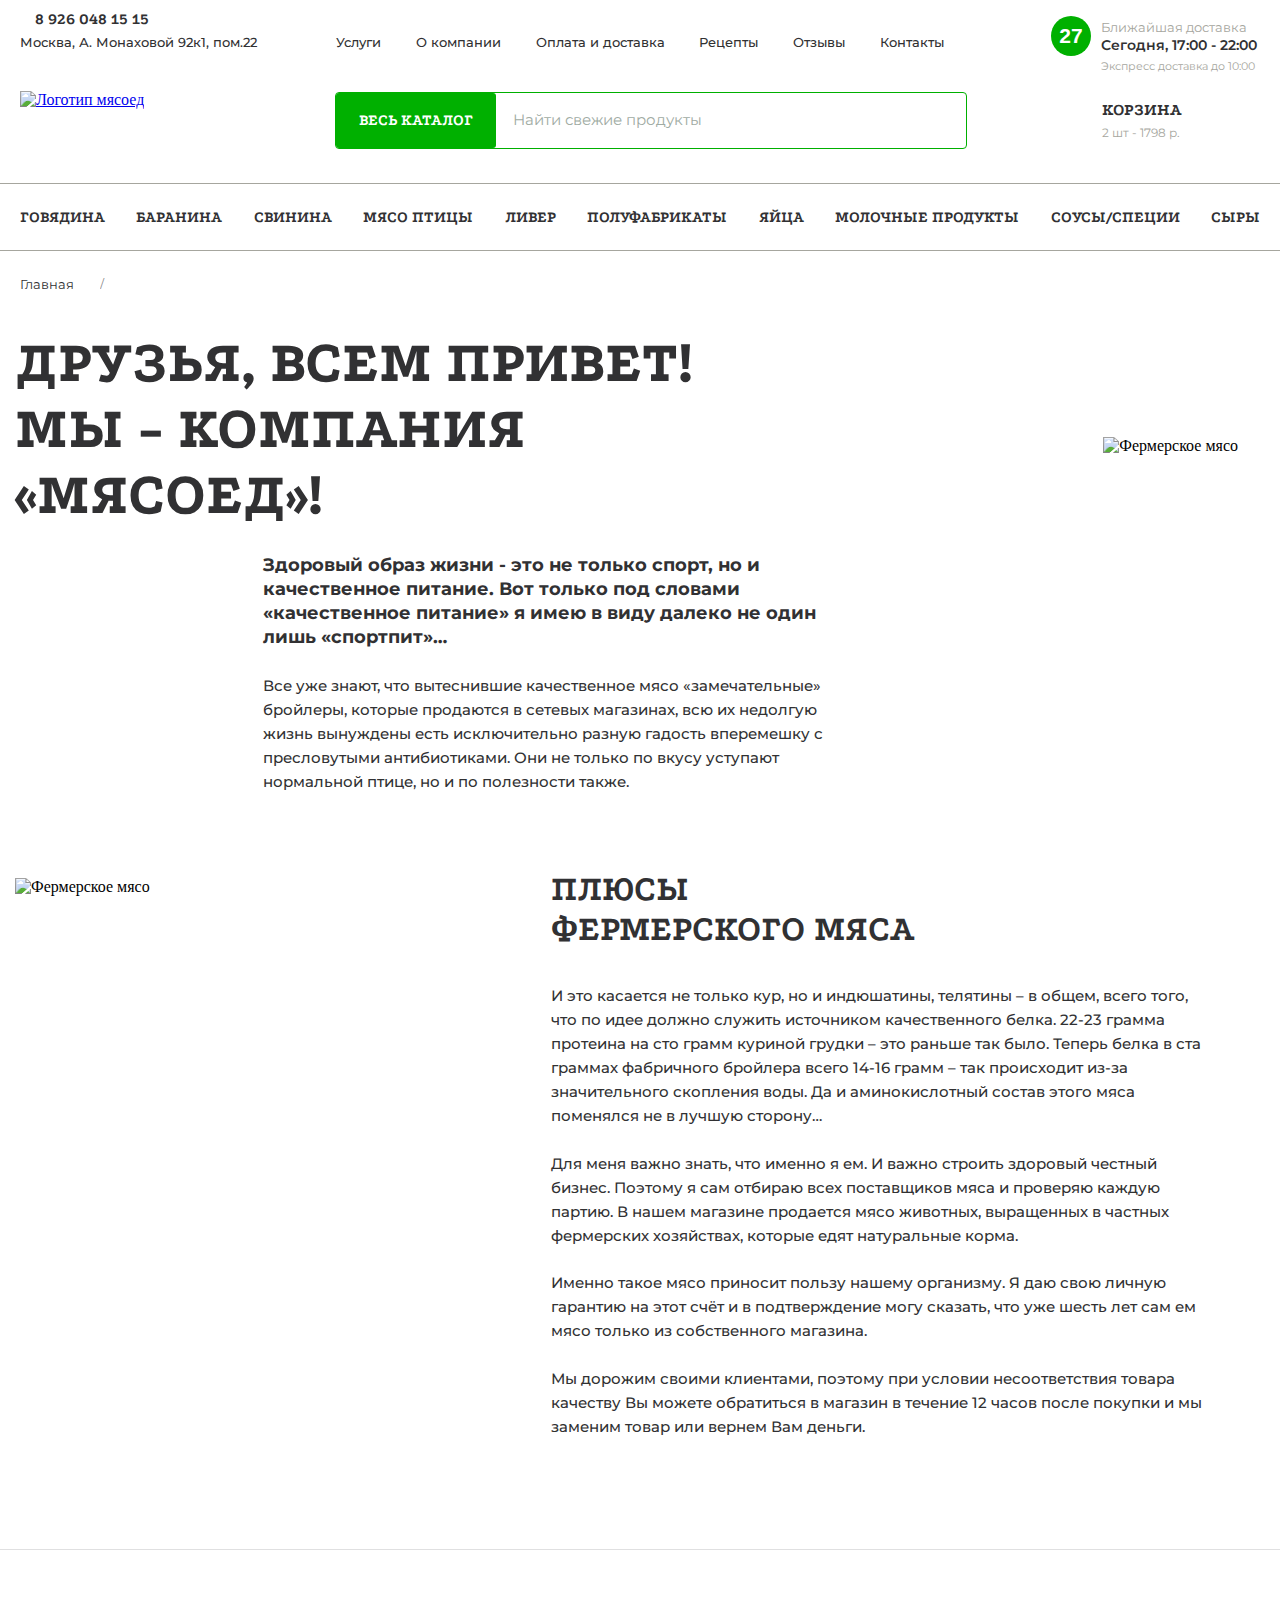
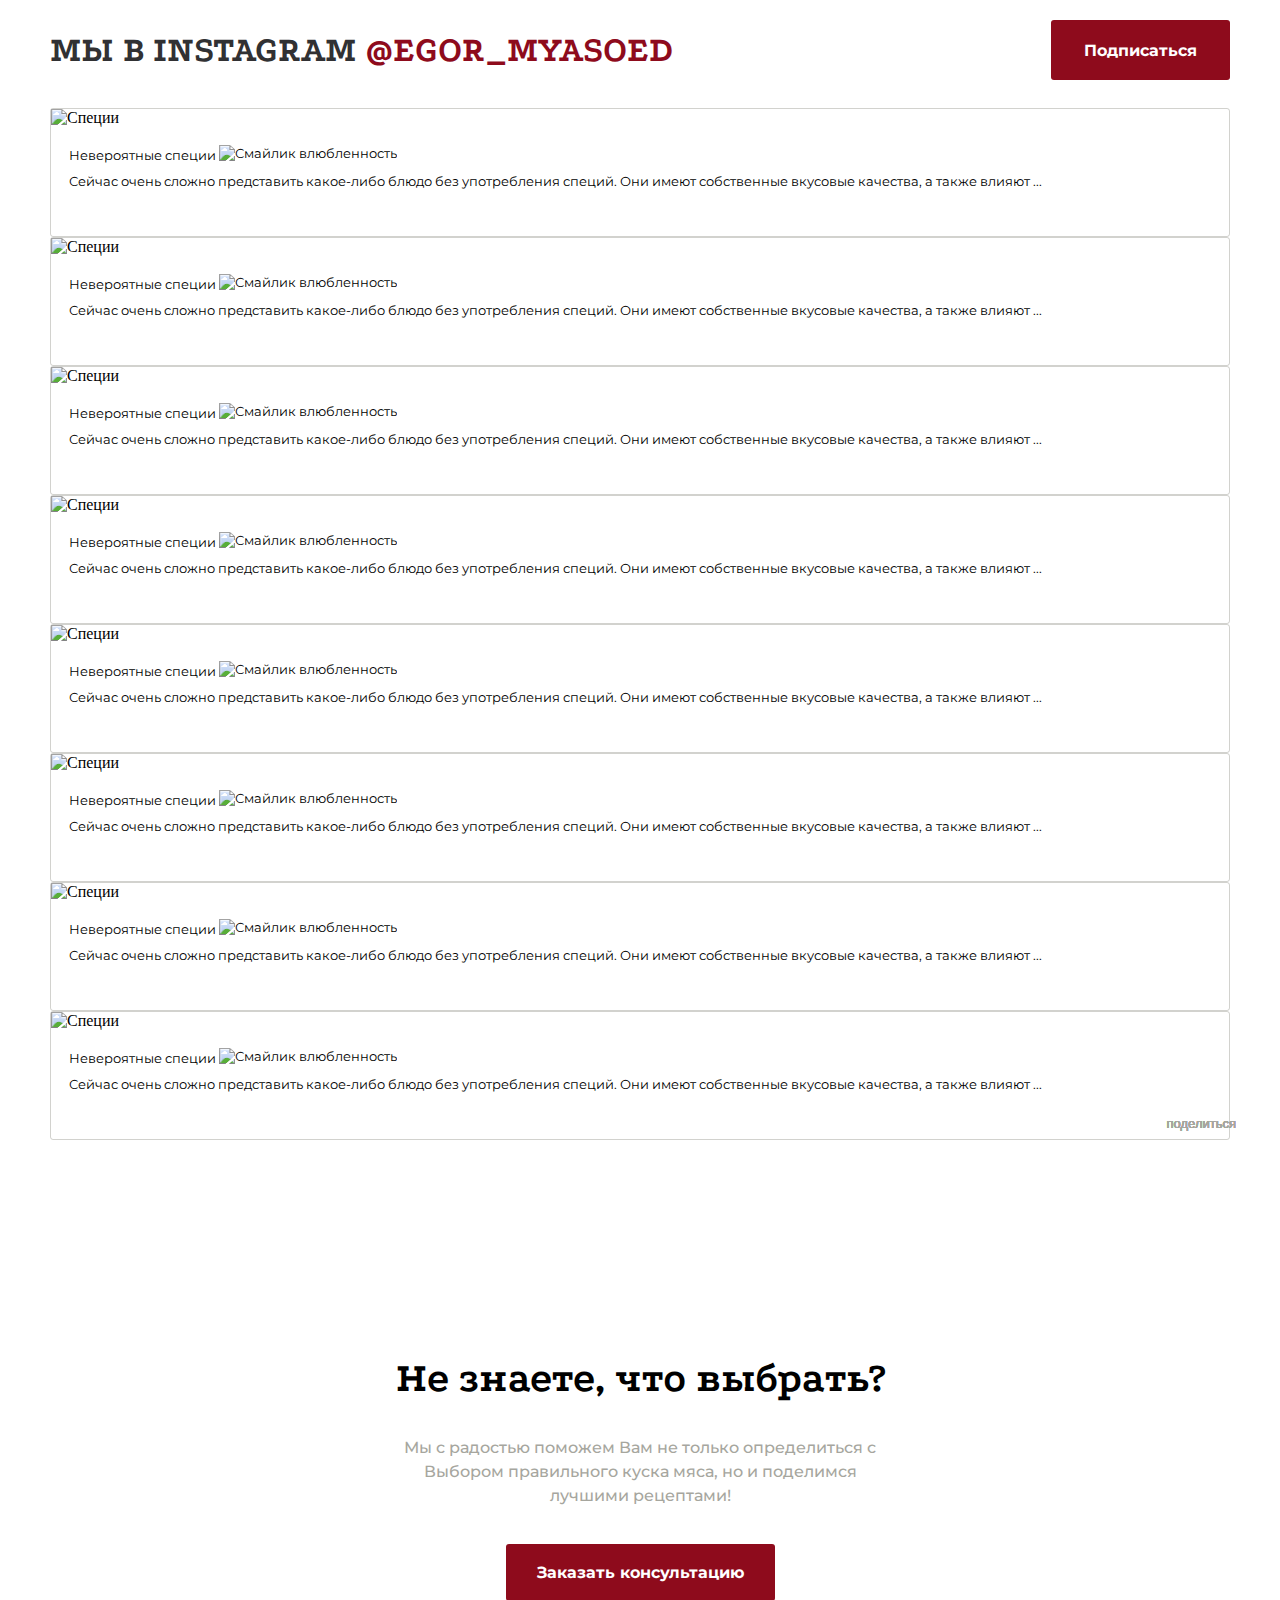
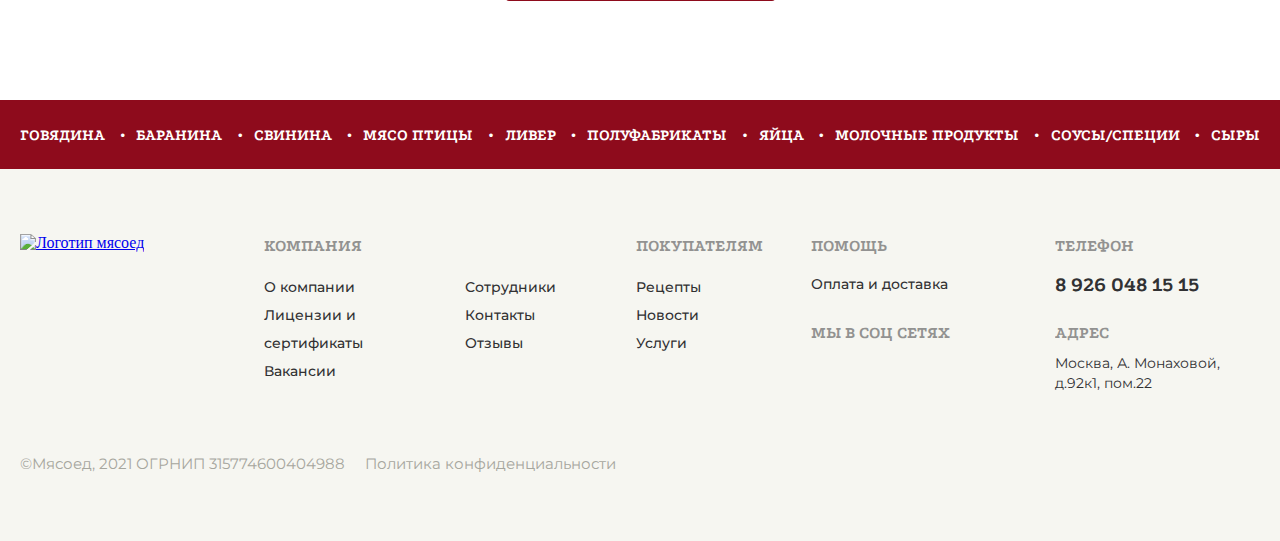
==== commit b05f6f09: "delete id" ====
--- a/about.html
+++ b/about.html
@@ -66,7 +66,7 @@
                             </a>
                         </li>
                         <li class="header-li">
-                            <a class="header-li-link" href="#">
+                            <a class="header-li-link" href="contacts.html">
                                 Контакты
                             </a>
                         </li>
@@ -203,13 +203,14 @@
                             </p>
                         </span>
                         <span class="header_bascet-img"></span>
+                        <span class="header_bascet-item">2</span>
                     </a>    
                 </div>
             </div>
             <div id="dropMenu" class="menu-drop">
-                <form id="headerForm" action="#" class="menu_form">
+                <form action="#" class="menu_form">
                     <div class="input-container">
-                        <input autocomplete="off" placeholder="Найти свежие продукты" id="inputActive" class="header_input">
+                        <input autocomplete="off" placeholder="Найти свежие продукты" class="header_input">
                         <a class="header_search-btn">
                         </a>
                     </div>
@@ -433,6 +434,130 @@
                         Подписаться
                     </button>
                 </div>
+                <div class="instagram-adaptive">
+                    <div class="swiper-slide instagram-cards-adaptive">
+                        <div class="instagram-card">
+                            <img class="instagram-card-img" src="./img/instagram_one.png" alt="Специи">
+                            <p class="instagram-card-description-head">
+                                Невероятные специи <img src="./img/smiling-face.png" class="instagram-smile" alt="Смайлик влюбленность">
+                            </p>
+                            <p class="instagram-card-description">
+                               Сейчас очень сложно представить какое-либо блюдо без употребления специй. Они имеют собственные вкусовые качества, а также влияют ...
+                            </p>
+                            <a href="#" class="instagram-card-link">
+                                <span class="instagram-card-link-img"></span>
+                                поделиться
+                            </a>
+                        </div>
+                    </div>
+                    <div class="swiper-slide instagram-cards-adaptive">
+                        <div class="instagram-card">
+                            <img class="instagram-card-img" src="./img/instagram_two.png" alt="Специи">
+                            <p class="instagram-card-description-head">
+                                Невероятные специи <img src="./img/smiling-face.png" class="instagram-smile" alt="Смайлик влюбленность">
+                            </p>
+                            <p class="instagram-card-description">
+                                Сейчас очень сложно представить какое-либо блюдо без употребления специй. Они имеют собственные вкусовые качества, а также влияют ...
+                            </p>
+                            <a href="#" class="instagram-card-link">
+                                <span class="instagram-card-link-img"></span>
+                                поделиться
+                            </a>
+                        </div>
+                    </div>
+                    <div class="swiper-slide instagram-cards-adaptive">
+                        <div class="instagram-card">
+                            <img class="instagram-card-img" src="./img/instagram_three.png" alt="Специи">
+                            <p class="instagram-card-description-head">
+                                Невероятные специи <img src="./img/smiling-face.png" class="instagram-smile" alt="Смайлик влюбленность">
+                            </p>
+                            <p class="instagram-card-description">
+                                Сейчас очень сложно представить какое-либо блюдо без употребления специй. Они имеют собственные вкусовые качества, а также влияют ...
+                            </p>
+                            <a href="#" class="instagram-card-link">
+                                <span class="instagram-card-link-img"></span>
+                                поделиться
+                            </a>
+                        </div>
+                    </div>
+                    <div class="swiper-slide instagram-cards-adaptive">
+                        <div class="instagram-card">
+                            <img class="instagram-card-img" src="./img/instagram_four.png" alt="Специи">
+                            <p class="instagram-card-description-head">
+                                Невероятные специи <img src="./img/smiling-face.png" class="instagram-smile" alt="Смайлик влюбленность">
+                            </p>
+                            <p class="instagram-card-description">
+                                Сейчас очень сложно представить какое-либо блюдо без употребления специй. Они имеют собственные вкусовые качества, а также влияют ...
+                        
+                            </p>
+                            <a href="#" class="instagram-card-link">
+                                <span class="instagram-card-link-img"></span>
+                                поделиться
+                            </a>
+                        </div>
+                    </div>
+                    <div class="swiper-slide instagram-cards-adaptive">
+                        <div class="instagram-card">
+                            <img class="instagram-card-img" src="./img/instagram_one.png" alt="Специи">
+                            <p class="instagram-card-description-head">
+                                Невероятные специи <img src="./img/smiling-face.png" class="instagram-smile" alt="Смайлик влюбленность">
+                            </p>
+                            <p class="instagram-card-description">
+                                Сейчас очень сложно представить какое-либо блюдо без употребления специй. Они имеют собственные вкусовые качества, а также влияют ...
+                            </p>
+                            <a href="#" class="instagram-card-link">
+                                <span class="instagram-card-link-img"></span>
+                                поделиться
+                            </a>
+                        </div>
+                    </div>
+                    <div class="swiper-slide instagram-cards-adaptive">
+                        <div class="instagram-card">
+                            <img class="instagram-card-img" src="./img/instagram_two.png" alt="Специи">
+                            <p class="instagram-card-description-head">
+                                Невероятные специи <img src="./img/smiling-face.png" class="instagram-smile" alt="Смайлик влюбленность">
+                            </p>
+                            <p class="instagram-card-description">
+                                Сейчас очень сложно представить какое-либо блюдо без употребления специй. Они имеют собственные вкусовые качества, а также влияют ...
+                            </p>
+                            <a href="#" class="instagram-card-link">
+                                <span class="instagram-card-link-img"></span>
+                                поделиться
+                            </a>
+                        </div>
+                    </div>
+                    <div class="swiper-slide instagram-cards-adaptive">
+                        <div class="instagram-card">
+                            <img class="instagram-card-img" src="./img/instagram_three.png" alt="Специи">
+                            <p class="instagram-card-description-head">
+                                Невероятные специи <img src="./img/smiling-face.png" class="instagram-smile" alt="Смайлик влюбленность">
+                            </p>
+                            <p class="instagram-card-description">
+                                Сейчас очень сложно представить какое-либо блюдо без употребления специй. Они имеют собственные вкусовые качества, а также влияют ...
+                            </p>
+                            <a href="#" class="instagram-card-link">
+                                <span class="instagram-card-link-img"></span>
+                                поделиться
+                            </a>
+                        </div>
+                    </div>
+                    <div class="swiper-slide instagram-cards-adaptive">
+                        <div class="instagram-card">
+                            <img class="instagram-card-img" src="./img/instagram_four.png" alt="Специи">
+                            <p class="instagram-card-description-head">
+                                Невероятные специи <img src="./img/smiling-face.png" class="instagram-smile" alt="Смайлик влюбленность">
+                            </p>
+                            <p class="instagram-card-description">
+                                Сейчас очень сложно представить какое-либо блюдо без употребления специй. Они имеют собственные вкусовые качества, а также влияют ...
+                        
+                            </p>
+                            <a href="#" class="instagram-card-link">
+                                <span class="instagram-card-link-img"></span>
+                                поделиться
+                            </a>
+                        </div>
+                    </div>
+                </div>
                 <div class="swiper-instagram-wrapper">
                     <div class="swiper-button-prev swiper-instagram-prev"></div>
                     <div class="swiper-button-next swiper-instagram-next"></div>
--- a/css/about.css
+++ b/css/about.css
@@ -78,6 +78,10 @@
     height: 63px;
 }
 
+.btn-menu:focus {
+    outline: none;
+}
+
 .header-top_left-number-img {
     background-image: url(../img/phone-call.svg);
     background-color: transparent;
@@ -100,6 +104,7 @@
     cursor: pointer;
     display: flex;
     align-items: center;
+    position: relative;
 }
 
 .header-top_left-number {
@@ -175,6 +180,12 @@
     letter-spacing: 0em;
     color: #313133;
     text-decoration: none;
+    transition: 0.1s;
+}
+
+.products_li-link:hover {
+    color: #8E0B1C;
+    transition: 0.2s;
 }
 
 .header-delivery-time {
@@ -247,6 +258,12 @@
     min-width: 160px;
     padding-top: 19px;
     padding-bottom: 19px;
+    transition: 0.1s;
+}
+
+.header_form-btn:hover {
+    background-color: #18BC18;
+    transition: 0.2s;
 }
 
 .header_input::placeholder {
@@ -382,6 +399,12 @@
     align-items: flex-end;
 }
 
+.section-separation {
+    width: 100%;
+    border-top: 1px solid rgba(49, 49, 51, 0.15);
+    margin-bottom: 70px;
+}
+
 .footer-top {
     background-color:#8E0B1C;
     margin-bottom: 65px;
@@ -592,6 +615,10 @@
     width: 40px;
     height: 40px;
     transition: .3s;
+}
+
+.header_bascet-item {
+    display: none;
 }
 
 .footer-middle-link-facebook {
@@ -747,9 +774,11 @@
     max-width: 1290px;
     margin: auto;
     display: grid;
-    grid-template-columns: repeat(4, max-content);
+    grid-template-columns: repeat(4, content);
     grid-template-rows: 0fr 0fr 0fr;
-    margin-bottom: 167px;
+    margin-bottom: 87px;
+    padding-left: 15px;
+    padding-right: 15px;
 }
 
 .peculiarities-description-top {
@@ -858,6 +887,10 @@
     margin-bottom: 35px;
 }
 
+.instagram-adaptive {
+    display: none;
+}
+
 .instagram {
     max-width: 1352px;
     margin: auto;
@@ -871,6 +904,9 @@
     max-width: 1290px;
     margin: auto;
     margin-bottom: 28px;
+    align-items: center;
+    padding-right: 30px;
+    padding-left: 30px;
 }
 
 .instagram-head {
@@ -884,6 +920,7 @@
     letter-spacing: 0em;
     text-align: left;
     color: #313133;
+    margin-right: 20px;
 }
 
 .instagram-head-link {
@@ -903,8 +940,13 @@
     border: none;
     background-color: #8E0B1C;
     border-radius: 3px;
-    margin-top: -10px;
     cursor: pointer;
+    transition: 0.1s;
+}
+
+.instagram-btn:hover {
+    background-color: #A13948;
+    transition: 0.2s;
 }
 
 .swiper-instagram-wrapper {
@@ -1063,7 +1105,7 @@
     background-repeat: no-repeat;
     background-image: url(../img/background.png);
     background-size: cover;
-    margin: auto;
+    background-position: center center;
     max-width: 1920px;
     height: 480px;
     text-align: center;
@@ -1081,8 +1123,13 @@
     padding: 19px 31px;
     border-radius: 3px;
     min-width: 270px;
-}
-
+    transition: 0.1s;
+}
+
+.consultation-link:hover {
+    background-color: #A13948;
+    transition: 0.2s;
+}
 
 .header_form {
     border: 1px solid #00B000;
@@ -1252,6 +1299,12 @@
     justify-content: space-between;
     margin-bottom: 15px;
     text-decoration: none;
+    transition: 0.1s;
+}
+
+.drop-input-name-container:hover .drop-input-name {
+    color: #8E0B1C;
+    transition: 0.2s;
 }
 
 .drop-input-name-left {
@@ -1357,15 +1410,71 @@
     border-bottom-right-radius: 0px;
 }
 
-
+@media (max-width: 1256px) {
+    .peculiarities-two-container {
+        margin-left: -150px;
+    }
+}
 
 @media (max-width: 1220px) {
     .footer-top-products-link {
         font-size: 15px;
     }
+    
+    .peculiarities {
+        grid-template-columns: repeat(2, 1fr);
+        row-gap: 30px;
+    }
+
+    .peculiarities-h2 {
+        grid-column-start: 1;
+        grid-column-end: 1;
+    }
+
+    .peculiarities-description-top {
+        grid-column-start: 1;
+        grid-column-end: 1;
+        grid-row-start: 2;
+        grid-row-end: 2;
+        margin-left: 0;
+        margin-right: 0;
+    }
+
+    .peculiarities-img-top {
+        grid-column-start: 2;
+        grid-column-end: 2;
+        grid-row-start: 1;
+        grid-row-end: 3;
+        margin-left: 120px;
+    }
+
+    .peculiarities-img-bottom {
+        grid-column-start: 1;
+        grid-column-end: 1;
+        grid-row-start: 3;
+        grid-row-end: 3;
+    }
+
+    .peculiarities-two-container {
+        grid-column-start: 2;
+        grid-column-end: 2;
+        grid-row-start: 3;
+        grid-row-end: 3;
+        margin-left: -50px;
+    }
+
+    .peculiarities-txt {
+        max-width: none;
+        padding-right: 20px;
+    }
+    
 }
 
 @media (max-width: 1121px) {
+
+    .peculiarities-two-container {
+        margin-left: 0;
+    }
 
     .footer-top-products-link {
         font-size: 13px;
@@ -1395,6 +1504,71 @@
 }
 
 @media (max-width: 1000px) {
+
+    .peculiarities-description-top {
+        max-width: none;
+    }
+
+    .peculiarities-head {
+        padding-right: 0;
+        margin: 0;
+        max-width: none;
+        margin-bottom: 15px;
+    }
+
+    .peculiarities-img-bottom {
+        grid-column-start: 1;
+        grid-column-end: 1;
+        grid-row-start: 5;
+        grid-row-end: 5; 
+    }
+
+    .peculiarities-two-container {
+        grid-column-start: 1;
+        grid-column-end: 1;
+        grid-row-start: 4;
+        grid-row-end: 4;
+    }
+
+    .peculiarities-two {
+        max-width: none;
+    }
+
+    .peculiarities-img-top {
+        grid-column-start: 1;
+        grid-column-end: 1;
+        grid-row-start: 3;
+        grid-row-end: 3;
+        margin-bottom: 53px;
+        object-fit: contain;
+        width: 100%;
+    }
+
+    .peculiarities {
+        display: grid;
+        grid-template-columns: 1fr;
+    }
+
+    .header_bascet-item {
+        position: absolute;
+        font-family: 'Montserrat',sans-serif;
+        font-size: 9px;
+        font-style: normal;
+        font-weight: 700;
+        line-height: 11px;
+        color: #FFFFFF;
+        background-color: #00B000;
+        border-radius: 50%;
+        width: 16px;
+        height: 16px;
+        text-align: center;
+        border: 1px solid #FFFFFF;
+        display: flex;
+        justify-content: center;
+        align-items: center;
+        top: 0;
+        right: 0;
+    }
 
     .header-top {
         display: block;
@@ -1500,7 +1674,7 @@
         background-color: #FFFFFF;
         z-index: 10;
         left: 0;
-        transition: 0.5s ease-in-out;
+        transition: 0.1s ease-in-out;
         opacity: 0.5;
         padding-top: 20px;
     }
@@ -1684,9 +1858,105 @@
         grid-template-columns: 1fr 1fr 1fr;
     }
 
+    .peculiarities-description-top {
+        margin: 0;
+        margin-top: 13px;
+        padding-right: 20px;
+    }
+
+    .peculiarities {
+        row-gap: 0;
+    }
+
+    .peculiarities-h2  {
+        font-size: 48px;
+        line-height: 48px;
+        max-width: none;
+        padding-right: 20px;
+    }
+
+    .peculiarities-h2  {
+        font-size: 48px;
+        line-height: 48px;
+    }
+
+    .peculiarities-img-top {
+        margin: 0;
+        margin-bottom: 53px;
+    }
+
+    .peculiarities-txt-bottom {
+        margin: 0;
+        display: block;
+        padding-right: 0;
+    }
+
+    .peculiarities-description-top {
+        margin-bottom: 20px;
+    }
+
 }
 
 @media (max-width: 768px) {
+
+    .path-slash {
+        margin-left: 10px;
+        margin-right: 10px;
+    }
+
+    .section-separation {
+        margin-bottom: 57px;
+    }
+
+    .peculiarities {
+        margin-bottom: 80px;
+    }
+
+    .instagram-top {
+        justify-content: center;
+        flex-direction: column;
+    }
+
+    .instagram-head {
+        margin-bottom: 19px;
+        text-align: center;
+    }
+
+    .instagram-cards-adaptive {
+        max-width: 300px;
+        margin-right: 30px;
+        height: auto;
+    }
+
+    .swiper-instagram-wrapper {
+        display: none;
+    }
+
+    .instagram-adaptive {
+        display: flex;
+        min-width: 100%;
+        overflow-x: auto;
+        padding-bottom: 20px;
+        margin-bottom: 60px;
+    }
+
+    .peculiarities-h2 {
+        font-size: 36px;
+        line-height: 36px;
+        padding-right: 20px;
+    }
+
+    .consultation-h2 {
+        font-size: 40px;
+        line-height: 39px;
+        margin-top: 0;
+        padding-top: 96px;
+    }
+
+    .consultation {
+        padding-left: 15px;
+        padding-right: 15px;
+    }
 
     .footer-bottom-left {
         text-align: center;
@@ -1806,10 +2076,25 @@
     .footer-middle-ul {
         display: block;
     }
-
+}
+
+@media (max-width: 660px) {
+    .peculiarities-img-bottom {
+        width: 100%;
+        object-fit: contain;
+    }
+
+    .peculiarities-img-top {
+        width: 100%;
+        object-fit: contain;
+    }
 }
 
 @media (max-width: 425px) {
+
+    .consultation-h2 {
+        font-size: 36px;
+    }
 
     .footer-bottom-info {
         margin-right: 0;
@@ -1873,6 +2158,22 @@
         margin-bottom: 5px;
         margin-left: 0;
     }
+
+    .consultation-txt {
+        max-width: 330px;
+    }
+}
+
+@media (max-width: 374px) {
+
+    .instagram-btn {
+        padding: 7px 25px;
+    }
+
+    .instagram-head {
+        font-size: 28px;
+        line-height: 28px;
+    }
 }
 
 @media (max-width: 320px) {
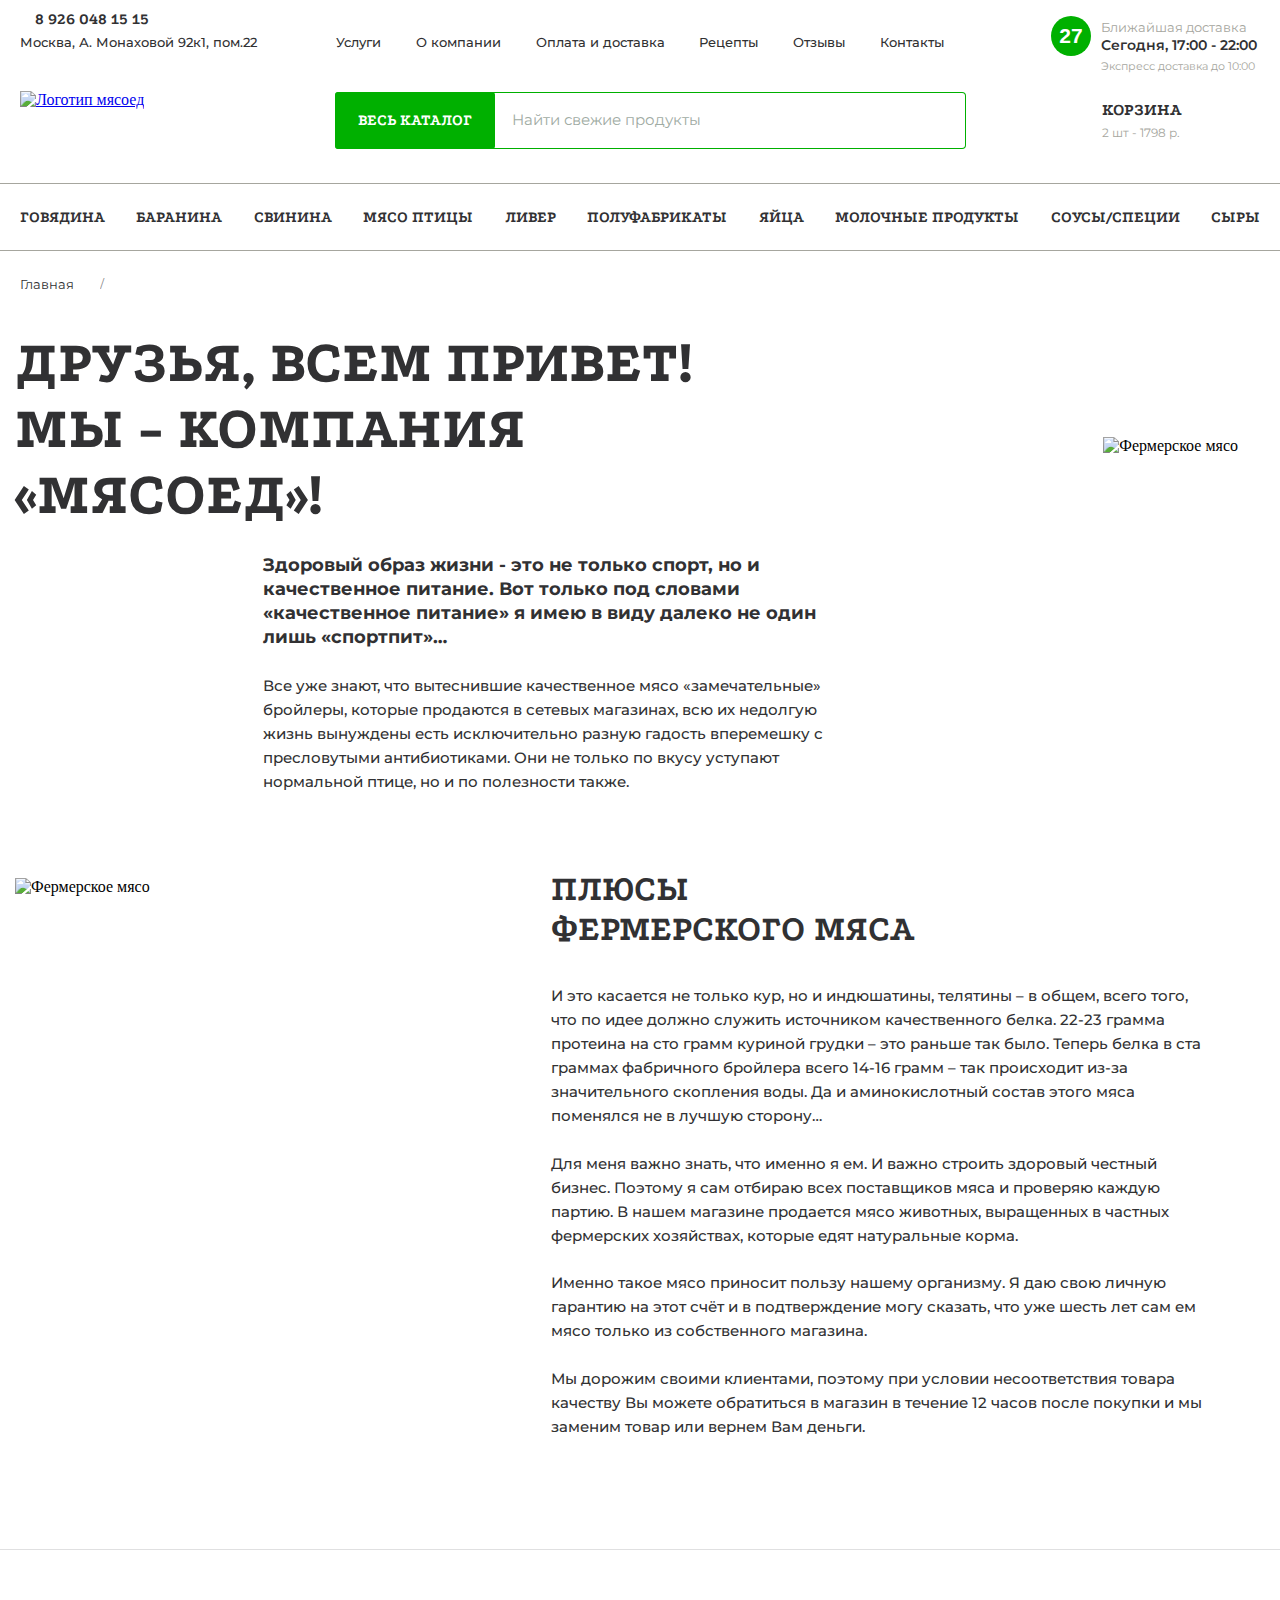
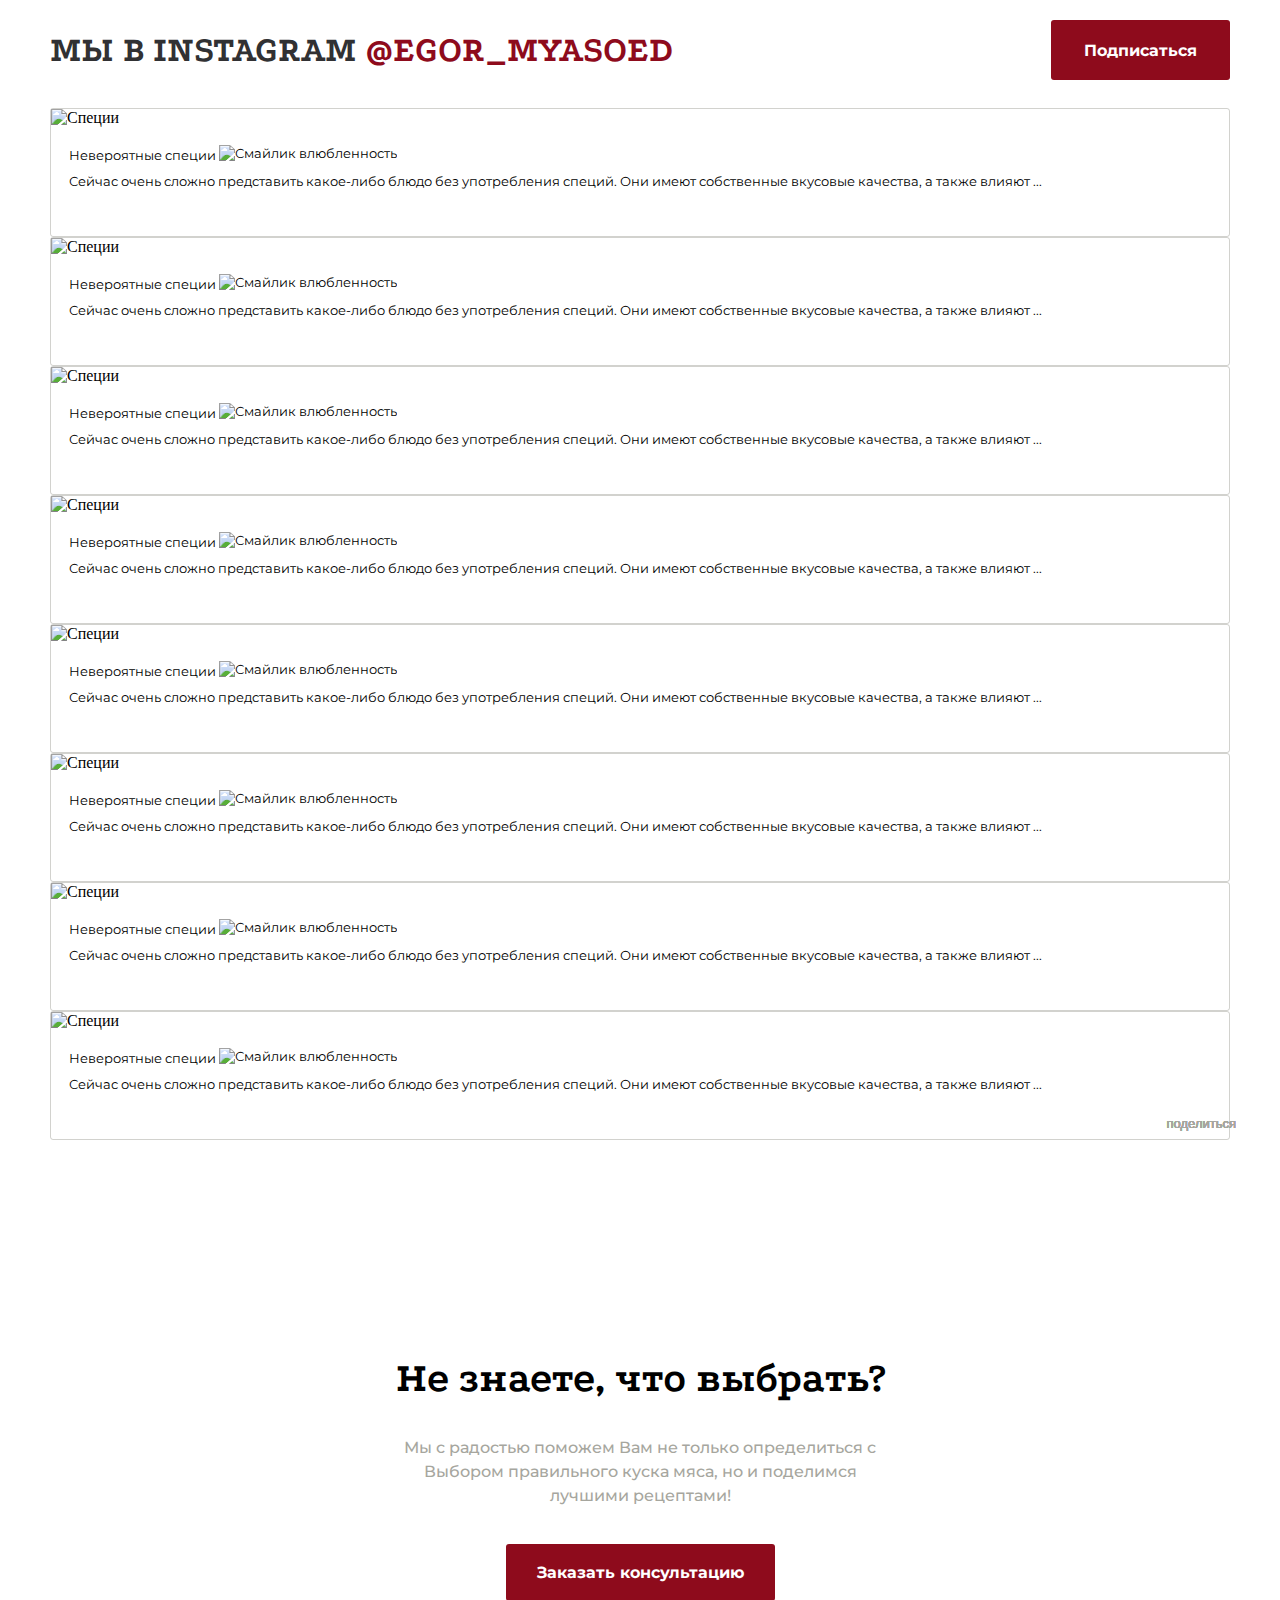
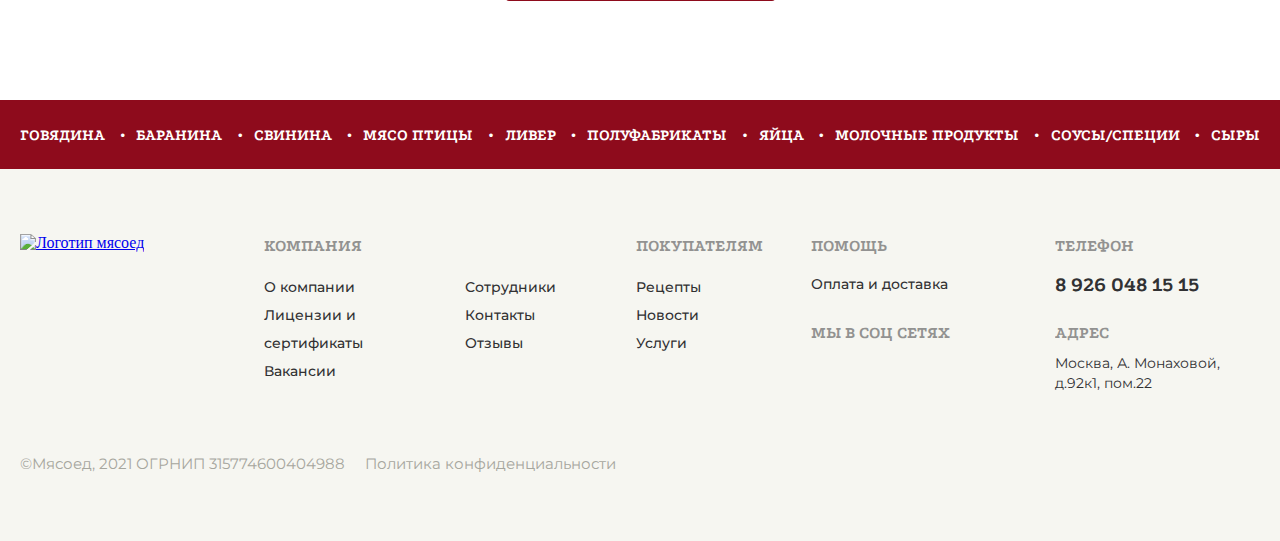
==== commit 2e51bfda: "fix" ====
--- a/about.html
+++ b/about.html
@@ -12,7 +12,7 @@
 </head>
 <body>
     <div class="container">
-        <div class="header-top_background">
+        <div id="header" class="header-top_background">
             <div class="header-top_container">
                 <a class="header-top_left-number" href="tel:+79260481515">
                     <span class="header-top_left-number-img"></span>
@@ -27,7 +27,7 @@
                 </p>
             </div>
         </div>
-        <header id="header" class="header">
+        <header class="header">
             <div class="header-top">
                 <div class="header-top_left">
                     <a class="header-top_left-number" href="tel:+79260481515">
@@ -183,7 +183,9 @@
                             </li>
                             <li class="user-li-menu">
                                 <a href="#" class="user-li-menu-link">
-                                    Мои заказы
+                                   <nobr>
+                                        Мои заказы
+                                   </nobr>
                                 </a>
                             </li>
                             <li class="user-li-menu">
--- a/css/about.css
+++ b/css/about.css
@@ -49,6 +49,7 @@
     text-decoration: none;
     margin-bottom: 7px;
     margin-top: -14px;
+    width: fit-content;
 }
 
 .header-top_left-address {
@@ -256,8 +257,8 @@
     border-radius: 3px;
     text-decoration: none;
     min-width: 160px;
-    padding-top: 19px;
-    padding-bottom: 19px;
+    padding-top: 20px;
+    padding-bottom: 20px;
     transition: 0.1s;
 }
 
@@ -564,10 +565,6 @@
     max-width: 210px;
 }
 
-
-
-
-
 .footer-middle-link {
     font-family: 'Montserrat', sans-serif;
     font-size: 13.5px;
@@ -578,6 +575,7 @@
     color: #313133;
     text-decoration: none;
     transition: color 0.2s;
+    width: fit-content;
 }
 
 .footer-middle-link:hover {
@@ -1139,6 +1137,7 @@
     grid-template-columns: 0.6fr 2fr;
     align-items: center;
     margin-right: 20px;
+    border-left: none;
 }
 
 .header-user-icon-container {
@@ -1206,6 +1205,12 @@
     line-height: 18px;
     color: #313133;
     margin-bottom: 11px;
+    transition: 0.1s;
+}
+
+.user-li-menu-link:hover {
+    color: #8E0B1C;
+    transition: 0.2s;
 }
 
 .menu-dropdown-user-img {
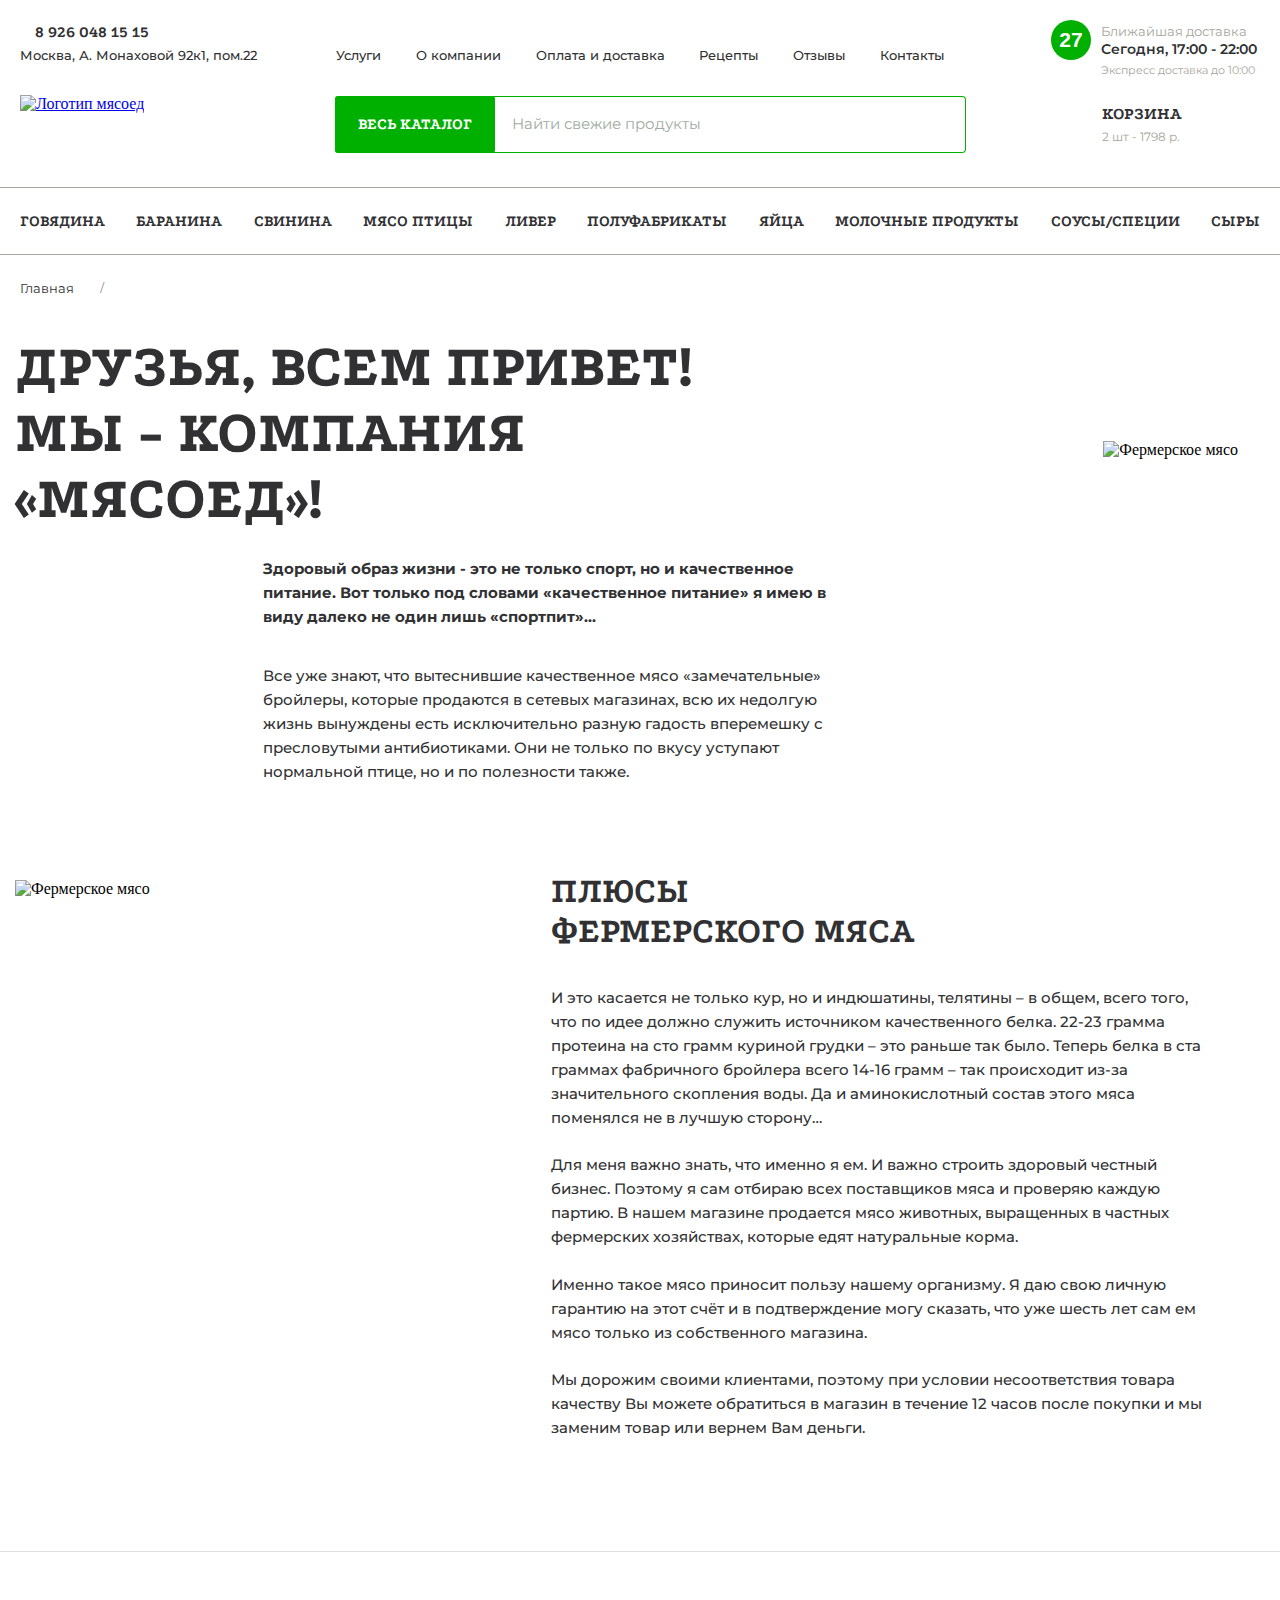
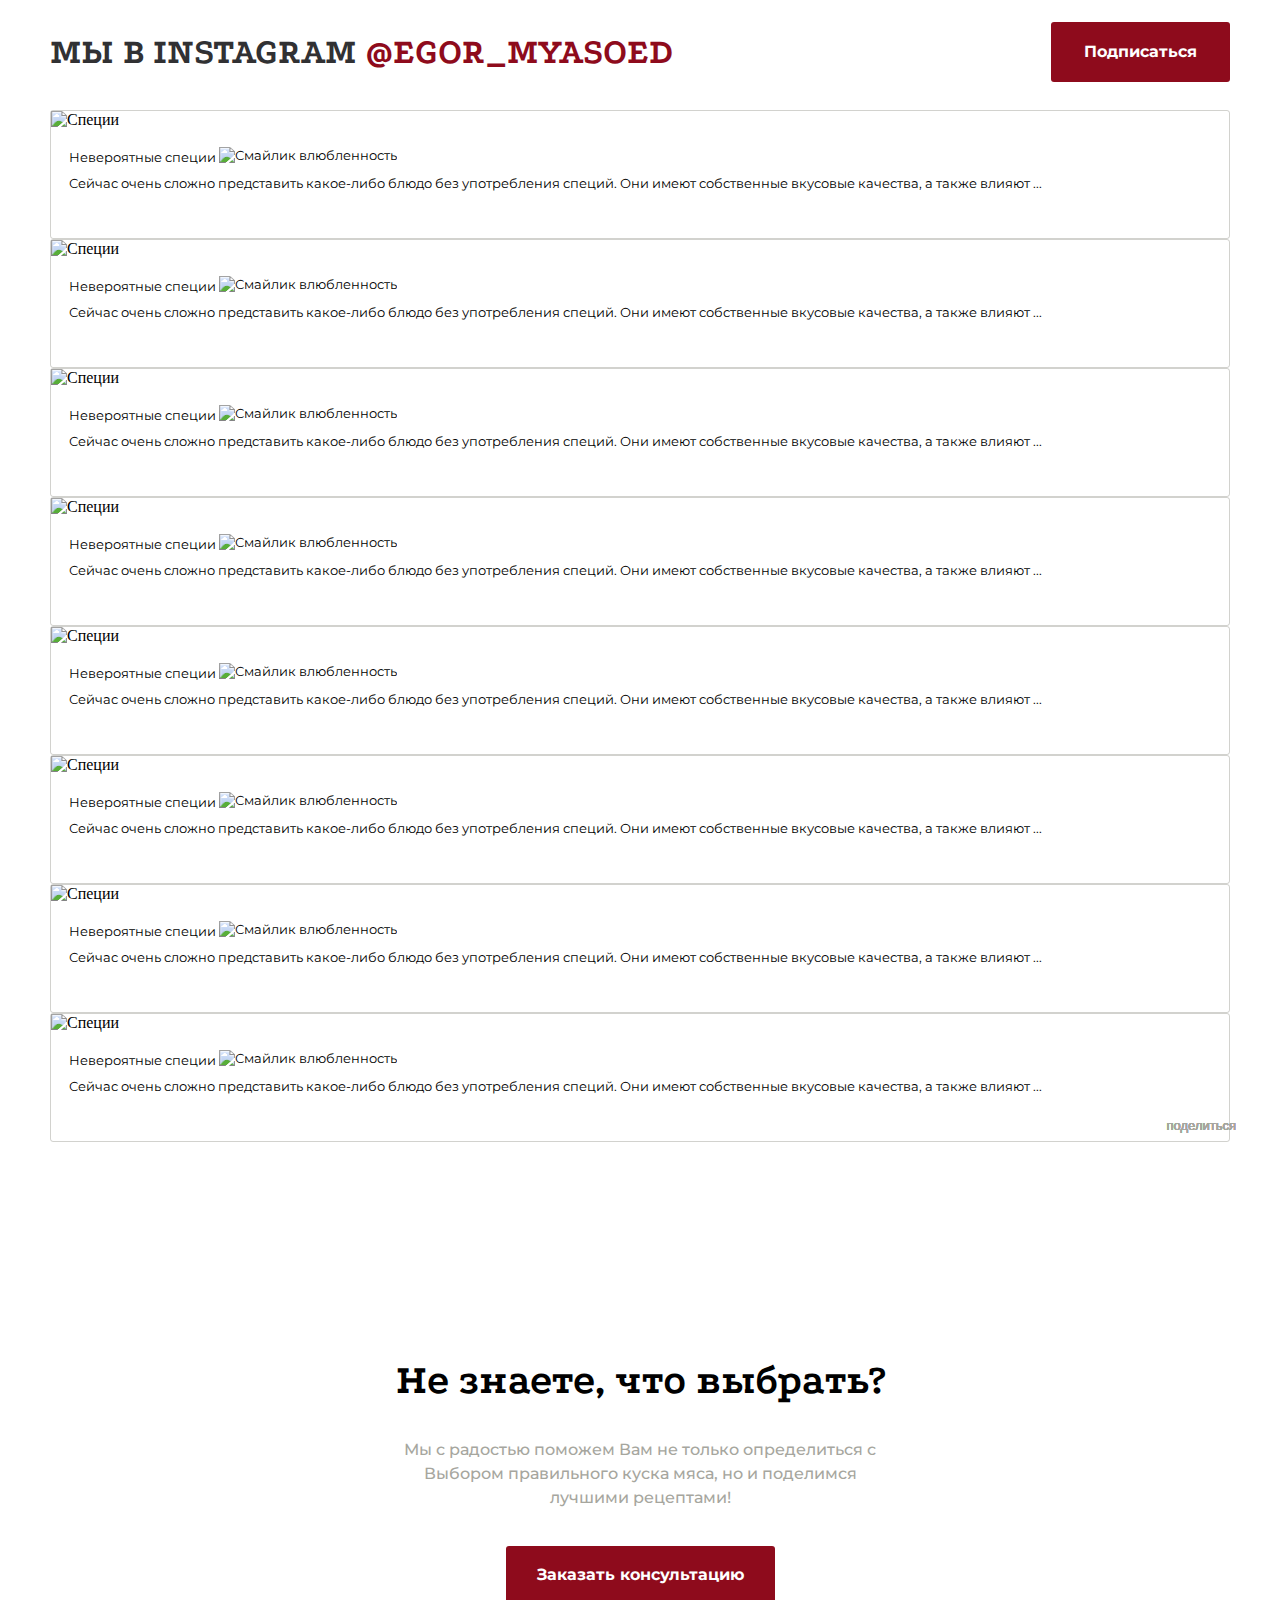
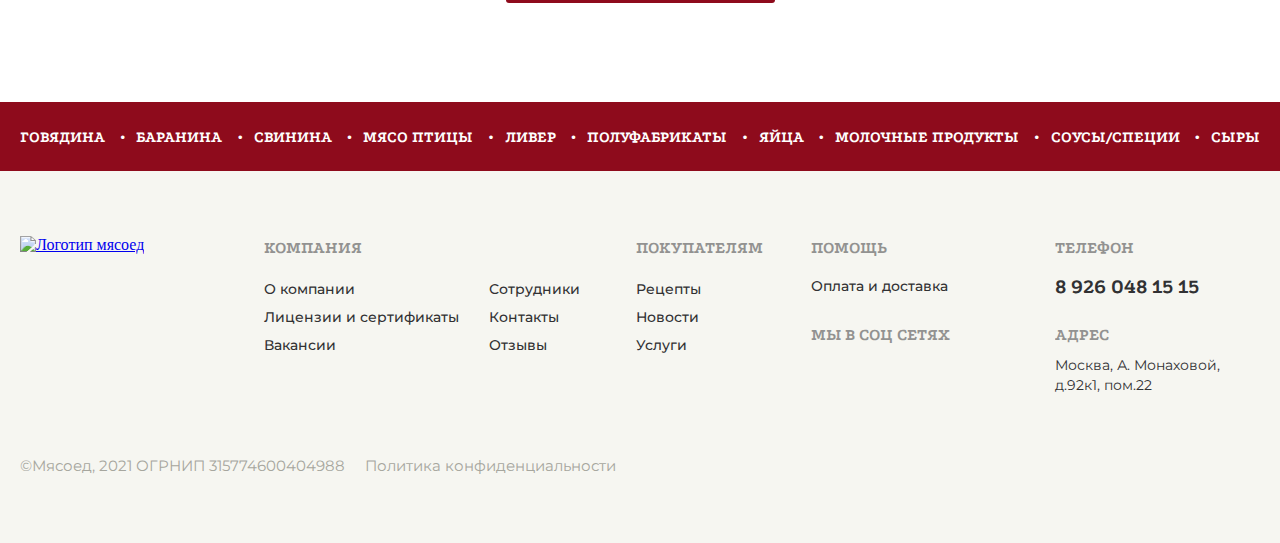
==== commit ed7e7f07: "Fix footer" ====
--- a/about.html
+++ b/about.html
@@ -164,11 +164,11 @@
                                 </a>
                             </div>
                         </div>
-                        <a class="header_search-btn">
-                        </a>
+                        <button type="submit" class="header_search-btn">
+                        </button>
                     </div>
                 </form>
-                <button class="header_favorites-img"></button>
+                <a href="#" class="header_favorites-img hader_favorites-img-active"></a>
                 <div class="header-user-icon-container">
                     <button type="button" onclick="dropdownMenuUser()" id="btnDropdownUser" class="dropbtn header_user-img"></button>
                     <div id="dropdown-menu-user" class="dropdown-content menu-dropdown-user">
@@ -213,8 +213,8 @@
                 <form action="#" class="menu_form">
                     <div class="input-container">
                         <input autocomplete="off" placeholder="Найти свежие продукты" class="header_input">
-                        <a class="header_search-btn">
-                        </a>
+                        <button type="submit" class="header_search-btn">
+                        </button>
                     </div>
                 </form>
                 <nav class="header-products">
@@ -387,14 +387,16 @@
         </p>
         <section class="container">
             <div class="peculiarities">
-                <h2 class="peculiarities-h2 h2">
+                <h1 class="page-title page-title-margin">
                     ДРУЗЬЯ, ВСЕМ ПРИВЕТ! МЫ - КОМПАНИЯ «МЯСОЕД»!
-                </h2>
+                </h1>
                 <div class="peculiarities-description-top">
-                    <p class="peculiarities-head">
-                        Здоровый образ жизни - это не только спорт, но и качественное питание. Вот только под словами «качественное питание» я имею в виду далеко не один лишь «спортпит»…
+                    <p>
+                        <b>
+                            Здоровый образ жизни - это не только спорт, но и качественное питание. Вот только под словами «качественное питание» я имею в виду далеко не один лишь «спортпит»…
+                        </b>
                     </p>
-                    <p class="peculiarities-txt peculiarities-txt-bottom">
+                    <p>
                         Все уже знают, что вытеснившие качественное мясо «замечательные» бройлеры, которые продаются в сетевых магазинах, всю их недолгую жизнь вынуждены есть исключительно разную гадость вперемешку с пресловутыми антибиотиками. Они не только по вкусу уступают нормальной птице, но и по полезности также.
                     </p>
                 </div>
@@ -405,16 +407,16 @@
                         ПЛЮСЫ ФЕРМЕРСКОГО МЯСА
                     </h2>
                     <div class="peculiarities-description-bottom">
-                        <p class="peculiarities-txt">
+                        <p>
                             И это касается не только кур, но и индюшатины, телятины – в общем, всего того, что по идее должно служить источником качественного белка. 22-23 грамма протеина на сто грамм куриной грудки – это раньше так было. Теперь белка в ста граммах фабричного бройлера всего 14-16 грамм – так происходит из-за значительного скопления воды. Да и аминокислотный состав этого мяса поменялся не в лучшую сторону…
                         </p>
-                        <p class="peculiarities-txt">
+                        <p>
                             Для меня важно знать, что именно я ем. И важно строить здоровый честный бизнес. Поэтому я сам отбираю всех поставщиков мяса и проверяю каждую партию. В нашем магазине продается мясо животных, выращенных в частных фермерских хозяйствах, которые едят натуральные корма.
                         </p>
-                        <p class="peculiarities-txt">
+                        <p>
                             Именно такое мясо приносит пользу нашему организму. Я даю свою личную гарантию на этот счёт и в подтверждение могу сказать, что уже шесть лет сам ем мясо только из собственного магазина.
                         </p>
-                        <p class="peculiarities-txt">
+                        <p>
                             
                             Мы дорожим своими клиентами, поэтому при условии несоответствия товара качеству Вы можете обратиться в магазин в течение 12 часов после покупки и мы заменим товар или вернем Вам деньги.
                         </p>
@@ -783,9 +785,13 @@
                             <a href="about.html" class="footer-middle-link">
                                 О компании
                             </a>
+                        </li>
+                        <li class="footer-middle-li">
                              <a href="#" class="footer-middle-link">
                                 Лицензии и сертификаты
                             </a> 
+                        </li>
+                        <li class="footer-middle-li">
                             <a href="#" class="footer-middle-link">
                                 Вакансии
                             </a>
@@ -794,9 +800,13 @@
                             <a href="#" class="footer-middle-link">
                                 Сотрудники
                             </a>
+                        </li>
+                        <li class="footer-middle-li">
                             <a href="contacts.html" class="footer-middle-link">
                                 Контакты
                             </a>
+                        </li>
+                        <li class="footer-middle-li">
                             <a href="index.html#reviews" class="footer-middle-link">
                                 Отзывы
                             </a>
--- a/css/about.css
+++ b/css/about.css
@@ -118,6 +118,7 @@
     align-items: center;
     margin-bottom: 13px;
     column-gap: 10px;
+    padding-top: 22px;
 }
 
 .header-ul {
@@ -290,6 +291,18 @@
 }
 
 .header_favorites-img {
+    background-image: url(../img/favorite.svg);
+    background-color: transparent;
+    background-repeat: no-repeat;
+    width: 20px;
+    height: 20px;
+    border: none;
+    padding: 0;
+    display: block;
+    cursor: pointer;
+}
+
+.header_favorites-img-active {
     background-image: url(../img/favorite_active.svg);
     background-color: transparent;
     background-repeat: no-repeat;
@@ -347,10 +360,6 @@
     display: flex;
     justify-content: space-around;
     align-items: center;
-}
-
-.header-top_right {
-    padding-top: 18px;
 }
 
 .products_ul {
@@ -456,7 +465,10 @@
 
 .footer-middle-ul {
     display: flex;
+    flex-direction: column;
     justify-content: space-between;
+    flex-wrap: wrap;
+    max-height: 100px;
 }
 
 .footer-middle-company-head {
@@ -498,6 +510,10 @@
 .footer-middle-li {
     display: flex;
     flex-direction: column;
+    flex-wrap: wrap;
+    white-space: normal;
+    width: fit-content;
+    margin-right: 30px;
 }
 
 .footer-middle-li:first-child {
@@ -742,7 +758,7 @@
     margin-left: 23px;
 }
 
-.h2 {
+.page-title {
     font-family: 'Podkova', sans-serif;
     font-weight: 800;
     font-size: 42px;
@@ -753,7 +769,7 @@
     margin-bottom: 38px;
 } 
 
-.peculiarities-h2 {
+.page-title-margin {
     text-align: start;
     margin-top: 0;
     padding-top: 0;
@@ -848,7 +864,21 @@
     padding-right: 40px;
 }
 
-.peculiarities-txt {
+.peculiarities-description-top p {
+    font-family: 'Montserrat', sans-serif;
+    font-size: 15px;
+    font-style: normal;
+    font-weight: 500;
+    line-height: 24px;
+    letter-spacing: 0em;
+    text-align: left;
+    color: #313133;
+    max-width: 660px;
+    display: flex;
+    margin-bottom: 35px;
+}
+
+.peculiarities-description-bottom p {
     font-family: 'Montserrat', sans-serif;
     font-size: 15px;
     font-style: normal;
@@ -1258,7 +1288,7 @@
     background-image: url(../img/searchIconActive.svg);
     background-color: transparent;
     background-repeat: no-repeat;
-    width: 20px;
+    width: 23px;
     height: 20px;
     border: none;
     padding: 0;
@@ -1401,7 +1431,7 @@
     background-image: url(../img/search_icon.svg);
     background-color: transparent;
     background-repeat: no-repeat;
-    width: 20px;
+    width: 23px;
     height: 20px;
     border: none;
     padding: 0;
@@ -1431,7 +1461,7 @@
         row-gap: 30px;
     }
 
-    .peculiarities-h2 {
+    .page-title-margin {
         grid-column-start: 1;
         grid-column-end: 1;
     }
@@ -1472,7 +1502,16 @@
         max-width: none;
         padding-right: 20px;
     }
-    
+}
+
+@media (max-width: 1140px) {
+    .footer-middle-ul {
+        max-height: none;
+    }
+
+    .footer-middle-customer {
+        margin-left: 0;
+    }
 }
 
 @media (max-width: 1121px) {
@@ -1873,14 +1912,14 @@
         row-gap: 0;
     }
 
-    .peculiarities-h2  {
+    .page-title-margin  {
         font-size: 48px;
         line-height: 48px;
         max-width: none;
         padding-right: 20px;
     }
 
-    .peculiarities-h2  {
+    .page-title-margin  {
         font-size: 48px;
         line-height: 48px;
     }
@@ -1931,6 +1970,11 @@
         max-width: 300px;
         margin-right: 30px;
         height: auto;
+    }
+
+    .instagram {
+        padding-right: 0;
+        padding-left: 15px;
     }
 
     .swiper-instagram-wrapper {
@@ -1945,7 +1989,7 @@
         margin-bottom: 60px;
     }
 
-    .peculiarities-h2 {
+    .page-title-margin {
         font-size: 36px;
         line-height: 36px;
         padding-right: 20px;
